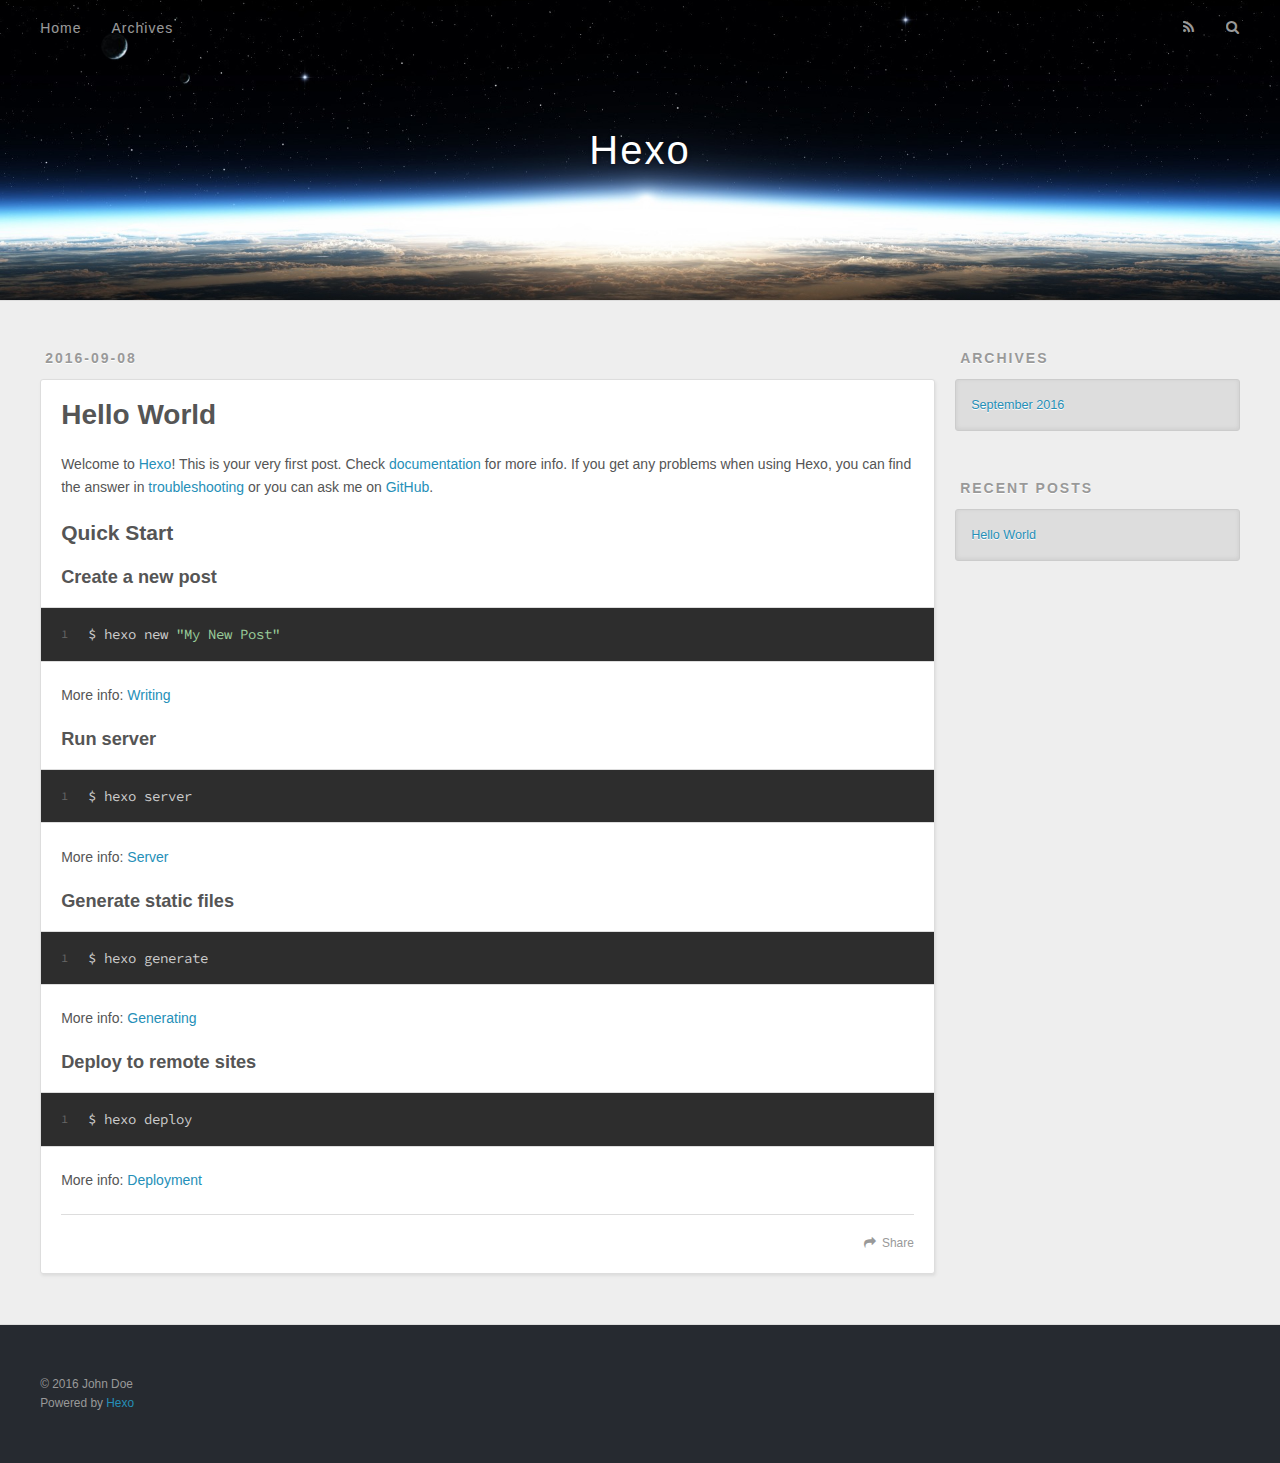
==== index.html @ 1c7118e4 "Site updated: 2016-09-08 16:36:52" ====
<!DOCTYPE html>
<html>
<head>
  <meta charset="utf-8">
  
  <title>Hexo</title>
  <meta name="viewport" content="width=device-width, initial-scale=1, maximum-scale=1">
  <meta property="og:type" content="website">
<meta property="og:title" content="Hexo">
<meta property="og:url" content="http://yoursite.com/index.html">
<meta property="og:site_name" content="Hexo">
<meta name="twitter:card" content="summary">
<meta name="twitter:title" content="Hexo">
  
    <link rel="alternate" href="/atom.xml" title="Hexo" type="application/atom+xml">
  
  
    <link rel="icon" href="/favicon.png">
  
  
    <link href="//fonts.googleapis.com/css?family=Source+Code+Pro" rel="stylesheet" type="text/css">
  
  <link rel="stylesheet" href="/css/style.css">
  

</head>

<body>
  <div id="container">
    <div id="wrap">
      <header id="header">
  <div id="banner"></div>
  <div id="header-outer" class="outer">
    <div id="header-title" class="inner">
      <h1 id="logo-wrap">
        <a href="/" id="logo">Hexo</a>
      </h1>
      
    </div>
    <div id="header-inner" class="inner">
      <nav id="main-nav">
        <a id="main-nav-toggle" class="nav-icon"></a>
        
          <a class="main-nav-link" href="/">Home</a>
        
          <a class="main-nav-link" href="/archives">Archives</a>
        
      </nav>
      <nav id="sub-nav">
        
          <a id="nav-rss-link" class="nav-icon" href="/atom.xml" title="RSS Feed"></a>
        
        <a id="nav-search-btn" class="nav-icon" title="Search"></a>
      </nav>
      <div id="search-form-wrap">
        <form action="//google.com/search" method="get" accept-charset="UTF-8" class="search-form"><input type="search" name="q" results="0" class="search-form-input" placeholder="Search"><button type="submit" class="search-form-submit">&#xF002;</button><input type="hidden" name="sitesearch" value="http://yoursite.com"></form>
      </div>
    </div>
  </div>
</header>
      <div class="outer">
        <section id="main">
  
    <article id="post-hello-world" class="article article-type-post" itemscope itemprop="blogPost">
  <div class="article-meta">
    <a href="/2016/09/08/hello-world/" class="article-date">
  <time datetime="2016-09-08T06:19:41.000Z" itemprop="datePublished">2016-09-08</time>
</a>
    
  </div>
  <div class="article-inner">
    
    
      <header class="article-header">
        
  
    <h1 itemprop="name">
      <a class="article-title" href="/2016/09/08/hello-world/">Hello World</a>
    </h1>
  

      </header>
    
    <div class="article-entry" itemprop="articleBody">
      
        <p>Welcome to <a href="https://hexo.io/" target="_blank" rel="external">Hexo</a>! This is your very first post. Check <a href="https://hexo.io/docs/" target="_blank" rel="external">documentation</a> for more info. If you get any problems when using Hexo, you can find the answer in <a href="https://hexo.io/docs/troubleshooting.html" target="_blank" rel="external">troubleshooting</a> or you can ask me on <a href="https://github.com/hexojs/hexo/issues" target="_blank" rel="external">GitHub</a>.</p>
<h2 id="Quick-Start"><a href="#Quick-Start" class="headerlink" title="Quick Start"></a>Quick Start</h2><h3 id="Create-a-new-post"><a href="#Create-a-new-post" class="headerlink" title="Create a new post"></a>Create a new post</h3><figure class="highlight bash"><table><tr><td class="gutter"><pre><div class="line">1</div></pre></td><td class="code"><pre><div class="line">$ hexo new <span class="string">"My New Post"</span></div></pre></td></tr></table></figure>
<p>More info: <a href="https://hexo.io/docs/writing.html" target="_blank" rel="external">Writing</a></p>
<h3 id="Run-server"><a href="#Run-server" class="headerlink" title="Run server"></a>Run server</h3><figure class="highlight bash"><table><tr><td class="gutter"><pre><div class="line">1</div></pre></td><td class="code"><pre><div class="line">$ hexo server</div></pre></td></tr></table></figure>
<p>More info: <a href="https://hexo.io/docs/server.html" target="_blank" rel="external">Server</a></p>
<h3 id="Generate-static-files"><a href="#Generate-static-files" class="headerlink" title="Generate static files"></a>Generate static files</h3><figure class="highlight bash"><table><tr><td class="gutter"><pre><div class="line">1</div></pre></td><td class="code"><pre><div class="line">$ hexo generate</div></pre></td></tr></table></figure>
<p>More info: <a href="https://hexo.io/docs/generating.html" target="_blank" rel="external">Generating</a></p>
<h3 id="Deploy-to-remote-sites"><a href="#Deploy-to-remote-sites" class="headerlink" title="Deploy to remote sites"></a>Deploy to remote sites</h3><figure class="highlight bash"><table><tr><td class="gutter"><pre><div class="line">1</div></pre></td><td class="code"><pre><div class="line">$ hexo deploy</div></pre></td></tr></table></figure>
<p>More info: <a href="https://hexo.io/docs/deployment.html" target="_blank" rel="external">Deployment</a></p>

      
    </div>
    <footer class="article-footer">
      <a data-url="http://yoursite.com/2016/09/08/hello-world/" data-id="cisty4jyw0000ccn5zzx8r0gk" class="article-share-link">Share</a>
      
      
    </footer>
  </div>
  
</article>


  

</section>
        
          <aside id="sidebar">
  
    

  
    

  
    
  
    
  <div class="widget-wrap">
    <h3 class="widget-title">Archives</h3>
    <div class="widget">
      <ul class="archive-list"><li class="archive-list-item"><a class="archive-list-link" href="/archives/2016/09/">September 2016</a></li></ul>
    </div>
  </div>


  
    
  <div class="widget-wrap">
    <h3 class="widget-title">Recent Posts</h3>
    <div class="widget">
      <ul>
        
          <li>
            <a href="/2016/09/08/hello-world/">Hello World</a>
          </li>
        
      </ul>
    </div>
  </div>

  
</aside>
        
      </div>
      <footer id="footer">
  
  <div class="outer">
    <div id="footer-info" class="inner">
      &copy; 2016 John Doe<br>
      Powered by <a href="http://hexo.io/" target="_blank">Hexo</a>
    </div>
  </div>
</footer>
    </div>
    <nav id="mobile-nav">
  
    <a href="/" class="mobile-nav-link">Home</a>
  
    <a href="/archives" class="mobile-nav-link">Archives</a>
  
</nav>
    

<script src="//ajax.googleapis.com/ajax/libs/jquery/2.0.3/jquery.min.js"></script>


  <link rel="stylesheet" href="/fancybox/jquery.fancybox.css">
  <script src="/fancybox/jquery.fancybox.pack.js"></script>


<script src="/js/script.js"></script>

  </div>
</body>
</html>
---- css/style.css ----
body {
  width: 100%;
}
body:before,
body:after {
  content: "";
  display: table;
}
body:after {
  clear: both;
}
html,
body,
div,
span,
applet,
object,
iframe,
h1,
h2,
h3,
h4,
h5,
h6,
p,
blockquote,
pre,
a,
abbr,
acronym,
address,
big,
cite,
code,
del,
dfn,
em,
img,
ins,
kbd,
q,
s,
samp,
small,
strike,
strong,
sub,
sup,
tt,
var,
dl,
dt,
dd,
ol,
ul,
li,
fieldset,
form,
label,
legend,
table,
caption,
tbody,
tfoot,
thead,
tr,
th,
td {
  margin: 0;
  padding: 0;
  border: 0;
  outline: 0;
  font-weight: inherit;
  font-style: inherit;
  font-family: inherit;
  font-size: 100%;
  vertical-align: baseline;
}
body {
  line-height: 1;
  color: #000;
  background: #fff;
}
ol,
ul {
  list-style: none;
}
table {
  border-collapse: separate;
  border-spacing: 0;
  vertical-align: middle;
}
caption,
th,
td {
  text-align: left;
  font-weight: normal;
  vertical-align: middle;
}
a img {
  border: none;
}
input,
button {
  margin: 0;
  padding: 0;
}
input::-moz-focus-inner,
button::-moz-focus-inner {
  border: 0;
  padding: 0;
}
@font-face {
  font-family: FontAwesome;
  font-style: normal;
  font-weight: normal;
  src: url("fonts/fontawesome-webfont.eot?v=#4.0.3");
  src: url("fonts/fontawesome-webfont.eot?#iefix&v=#4.0.3") format("embedded-opentype"), url("fonts/fontawesome-webfont.woff?v=#4.0.3") format("woff"), url("fonts/fontawesome-webfont.ttf?v=#4.0.3") format("truetype"), url("fonts/fontawesome-webfont.svg#fontawesomeregular?v=#4.0.3") format("svg");
}
html,
body,
#container {
  height: 100%;
}
body {
  background: #eee;
  font: 14px "Helvetica Neue", Helvetica, Arial, sans-serif;
  -webkit-text-size-adjust: 100%;
}
.outer {
  max-width: 1220px;
  margin: 0 auto;
  padding: 0 20px;
}
.outer:before,
.outer:after {
  content: "";
  display: table;
}
.outer:after {
  clear: both;
}
.inner {
  display: inline;
  float: left;
  width: 98.33333333333333%;
  margin: 0 0.833333333333333%;
}
.left,
.alignleft {
  float: left;
}
.right,
.alignright {
  float: right;
}
.clear {
  clear: both;
}
#container {
  position: relative;
}
.mobile-nav-on {
  overflow: hidden;
}
#wrap {
  height: 100%;
  width: 100%;
  position: absolute;
  top: 0;
  left: 0;
  -webkit-transition: 0.2s ease-out;
  -moz-transition: 0.2s ease-out;
  -ms-transition: 0.2s ease-out;
  transition: 0.2s ease-out;
  z-index: 1;
  background: #eee;
}
.mobile-nav-on #wrap {
  left: 280px;
}
@media screen and (min-width: 768px) {
  #main {
    display: inline;
    float: left;
    width: 73.33333333333333%;
    margin: 0 0.833333333333333%;
  }
}
.article-date,
.article-category-link,
.archive-year,
.widget-title {
  text-decoration: none;
  text-transform: uppercase;
  letter-spacing: 2px;
  color: #999;
  margin-bottom: 1em;
  margin-left: 5px;
  line-height: 1em;
  text-shadow: 0 1px #fff;
  font-weight: bold;
}
.article-inner,
.archive-article-inner {
  background: #fff;
  -webkit-box-shadow: 1px 2px 3px #ddd;
  box-shadow: 1px 2px 3px #ddd;
  border: 1px solid #ddd;
  border-radius: 3px;
}
.article-entry h1,
.widget h1 {
  font-size: 2em;
}
.article-entry h2,
.widget h2 {
  font-size: 1.5em;
}
.article-entry h3,
.widget h3 {
  font-size: 1.3em;
}
.article-entry h4,
.widget h4 {
  font-size: 1.2em;
}
.article-entry h5,
.widget h5 {
  font-size: 1em;
}
.article-entry h6,
.widget h6 {
  font-size: 1em;
  color: #999;
}
.article-entry hr,
.widget hr {
  border: 1px dashed #ddd;
}
.article-entry strong,
.widget strong {
  font-weight: bold;
}
.article-entry em,
.widget em,
.article-entry cite,
.widget cite {
  font-style: italic;
}
.article-entry sup,
.widget sup,
.article-entry sub,
.widget sub {
  font-size: 0.75em;
  line-height: 0;
  position: relative;
  vertical-align: baseline;
}
.article-entry sup,
.widget sup {
  top: -0.5em;
}
.article-entry sub,
.widget sub {
  bottom: -0.2em;
}
.article-entry small,
.widget small {
  font-size: 0.85em;
}
.article-entry acronym,
.widget acronym,
.article-entry abbr,
.widget abbr {
  border-bottom: 1px dotted;
}
.article-entry ul,
.widget ul,
.article-entry ol,
.widget ol,
.article-entry dl,
.widget dl {
  margin: 0 20px;
  line-height: 1.6em;
}
.article-entry ul ul,
.widget ul ul,
.article-entry ol ul,
.widget ol ul,
.article-entry ul ol,
.widget ul ol,
.article-entry ol ol,
.widget ol ol {
  margin-top: 0;
  margin-bottom: 0;
}
.article-entry ul,
.widget ul {
  list-style: disc;
}
.article-entry ol,
.widget ol {
  list-style: decimal;
}
.article-entry dt,
.widget dt {
  font-weight: bold;
}
#header {
  height: 300px;
  position: relative;
  border-bottom: 1px solid #ddd;
}
#header:before,
#header:after {
  content: "";
  position: absolute;
  left: 0;
  right: 0;
  height: 40px;
}
#header:before {
  top: 0;
  background: -webkit-linear-gradient(rgba(0,0,0,0.2), transparent);
  background: -moz-linear-gradient(rgba(0,0,0,0.2), transparent);
  background: -ms-linear-gradient(rgba(0,0,0,0.2), transparent);
  background: linear-gradient(rgba(0,0,0,0.2), transparent);
}
#header:after {
  bottom: 0;
  background: -webkit-linear-gradient(transparent, rgba(0,0,0,0.2));
  background: -moz-linear-gradient(transparent, rgba(0,0,0,0.2));
  background: -ms-linear-gradient(transparent, rgba(0,0,0,0.2));
  background: linear-gradient(transparent, rgba(0,0,0,0.2));
}
#header-outer {
  height: 100%;
  position: relative;
}
#header-inner {
  position: relative;
  overflow: hidden;
}
#banner {
  position: absolute;
  top: 0;
  left: 0;
  width: 100%;
  height: 100%;
  background: url("images/banner.jpg") center #000;
  -webkit-background-size: cover;
  -moz-background-size: cover;
  background-size: cover;
  z-index: -1;
}
#header-title {
  text-align: center;
  height: 40px;
  position: absolute;
  top: 50%;
  left: 0;
  margin-top: -20px;
}
#logo,
#subtitle {
  text-decoration: none;
  color: #fff;
  font-weight: 300;
  text-shadow: 0 1px 4px rgba(0,0,0,0.3);
}
#logo {
  font-size: 40px;
  line-height: 40px;
  letter-spacing: 2px;
}
#subtitle {
  font-size: 16px;
  line-height: 16px;
  letter-spacing: 1px;
}
#subtitle-wrap {
  margin-top: 16px;
}
#main-nav {
  float: left;
  margin-left: -15px;
}
.nav-icon,
.main-nav-link {
  float: left;
  color: #fff;
  opacity: 0.6;
  text-decoration: none;
  text-shadow: 0 1px rgba(0,0,0,0.2);
  -webkit-transition: opacity 0.2s;
  -moz-transition: opacity 0.2s;
  -ms-transition: opacity 0.2s;
  transition: opacity 0.2s;
  display: block;
  padding: 20px 15px;
}
.nav-icon:hover,
.main-nav-link:hover {
  opacity: 1;
}
.nav-icon {
  font-family: FontAwesome;
  text-align: center;
  font-size: 14px;
  width: 14px;
  height: 14px;
  padding: 20px 15px;
  position: relative;
  cursor: pointer;
}
.main-nav-link {
  font-weight: 300;
  letter-spacing: 1px;
}
@media screen and (max-width: 479px) {
  .main-nav-link {
    display: none;
  }
}
#main-nav-toggle {
  display: none;
}
#main-nav-toggle:before {
  content: "\f0c9";
}
@media screen and (max-width: 479px) {
  #main-nav-toggle {
    display: block;
  }
}
#sub-nav {
  float: right;
  margin-right: -15px;
}
#nav-rss-link:before {
  content: "\f09e";
}
#nav-search-btn:before {
  content: "\f002";
}
#search-form-wrap {
  position: absolute;
  top: 15px;
  width: 150px;
  height: 30px;
  right: -150px;
  opacity: 0;
  -webkit-transition: 0.2s ease-out;
  -moz-transition: 0.2s ease-out;
  -ms-transition: 0.2s ease-out;
  transition: 0.2s ease-out;
}
#search-form-wrap.on {
  opacity: 1;
  right: 0;
}
@media screen and (max-width: 479px) {
  #search-form-wrap {
    width: 100%;
    right: -100%;
  }
}
.search-form {
  position: absolute;
  top: 0;
  left: 0;
  right: 0;
  background: #fff;
  padding: 5px 15px;
  border-radius: 15px;
  -webkit-box-shadow: 0 0 10px rgba(0,0,0,0.3);
  box-shadow: 0 0 10px rgba(0,0,0,0.3);
}
.search-form-input {
  border: none;
  background: none;
  color: #555;
  width: 100%;
  font: 13px "Helvetica Neue", Helvetica, Arial, sans-serif;
  outline: none;
}
.search-form-input::-webkit-search-results-decoration,
.search-form-input::-webkit-search-cancel-button {
  -webkit-appearance: none;
}
.search-form-submit {
  position: absolute;
  top: 50%;
  right: 10px;
  margin-top: -7px;
  font: 13px FontAwesome;
  border: none;
  background: none;
  color: #bbb;
  cursor: pointer;
}
.search-form-submit:hover,
.search-form-submit:focus {
  color: #777;
}
.article {
  margin: 50px 0;
}
.article-inner {
  overflow: hidden;
}
.article-meta:before,
.article-meta:after {
  content: "";
  display: table;
}
.article-meta:after {
  clear: both;
}
.article-date {
  float: left;
}
.article-category {
  float: left;
  line-height: 1em;
  color: #ccc;
  text-shadow: 0 1px #fff;
  margin-left: 8px;
}
.article-category:before {
  content: "\2022";
}
.article-category-link {
  margin: 0 12px 1em;
}
.article-header {
  padding: 20px 20px 0;
}
.article-title {
  text-decoration: none;
  font-size: 2em;
  font-weight: bold;
  color: #555;
  line-height: 1.1em;
  -webkit-transition: color 0.2s;
  -moz-transition: color 0.2s;
  -ms-transition: color 0.2s;
  transition: color 0.2s;
}
a.article-title:hover {
  color: #258fb8;
}
.article-entry {
  color: #555;
  padding: 0 20px;
}
.article-entry:before,
.article-entry:after {
  content: "";
  display: table;
}
.article-entry:after {
  clear: both;
}
.article-entry p,
.article-entry table {
  line-height: 1.6em;
  margin: 1.6em 0;
}
.article-entry h1,
.article-entry h2,
.article-entry h3,
.article-entry h4,
.article-entry h5,
.article-entry h6 {
  font-weight: bold;
}
.article-entry h1,
.article-entry h2,
.article-entry h3,
.article-entry h4,
.article-entry h5,
.article-entry h6 {
  line-height: 1.1em;
  margin: 1.1em 0;
}
.article-entry a {
  color: #258fb8;
  text-decoration: none;
}
.article-entry a:hover {
  text-decoration: underline;
}
.article-entry ul,
.article-entry ol,
.article-entry dl {
  margin-top: 1.6em;
  margin-bottom: 1.6em;
}
.article-entry img,
.article-entry video {
  max-width: 100%;
  height: auto;
  display: block;
  margin: auto;
}
.article-entry iframe {
  border: none;
}
.article-entry table {
  width: 100%;
  border-collapse: collapse;
  border-spacing: 0;
}
.article-entry th {
  font-weight: bold;
  border-bottom: 3px solid #ddd;
  padding-bottom: 0.5em;
}
.article-entry td {
  border-bottom: 1px solid #ddd;
  padding: 10px 0;
}
.article-entry blockquote {
  font-family: Georgia, "Times New Roman", serif;
  font-size: 1.4em;
  margin: 1.6em 20px;
  text-align: center;
}
.article-entry blockquote footer {
  font-size: 14px;
  margin: 1.6em 0;
  font-family: "Helvetica Neue", Helvetica, Arial, sans-serif;
}
.article-entry blockquote footer cite:before {
  content: "—";
  padding: 0 0.5em;
}
.article-entry .pullquote {
  text-align: left;
  width: 45%;
  margin: 0;
}
.article-entry .pullquote.left {
  margin-left: 0.5em;
  margin-right: 1em;
}
.article-entry .pullquote.right {
  margin-right: 0.5em;
  margin-left: 1em;
}
.article-entry .caption {
  color: #999;
  display: block;
  font-size: 0.9em;
  margin-top: 0.5em;
  position: relative;
  text-align: center;
}
.article-entry .video-container {
  position: relative;
  padding-top: 56.25%;
  height: 0;
  overflow: hidden;
}
.article-entry .video-container iframe,
.article-entry .video-container object,
.article-entry .video-container embed {
  position: absolute;
  top: 0;
  left: 0;
  width: 100%;
  height: 100%;
  margin-top: 0;
}
.article-more-link a {
  display: inline-block;
  line-height: 1em;
  padding: 6px 15px;
  border-radius: 15px;
  background: #eee;
  color: #999;
  text-shadow: 0 1px #fff;
  text-decoration: none;
}
.article-more-link a:hover {
  background: #258fb8;
  color: #fff;
  text-decoration: none;
  text-shadow: 0 1px #1e7293;
}
.article-footer {
  font-size: 0.85em;
  line-height: 1.6em;
  border-top: 1px solid #ddd;
  padding-top: 1.6em;
  margin: 0 20px 20px;
}
.article-footer:before,
.article-footer:after {
  content: "";
  display: table;
}
.article-footer:after {
  clear: both;
}
.article-footer a {
  color: #999;
  text-decoration: none;
}
.article-footer a:hover {
  color: #555;
}
.article-tag-list-item {
  float: left;
  margin-right: 10px;
}
.article-tag-list-link:before {
  content: "#";
}
.article-comment-link {
  float: right;
}
.article-comment-link:before {
  content: "\f075";
  font-family: FontAwesome;
  padding-right: 8px;
}
.article-share-link {
  cursor: pointer;
  float: right;
  margin-left: 20px;
}
.article-share-link:before {
  content: "\f064";
  font-family: FontAwesome;
  padding-right: 6px;
}
#article-nav {
  position: relative;
}
#article-nav:before,
#article-nav:after {
  content: "";
  display: table;
}
#article-nav:after {
  clear: both;
}
@media screen and (min-width: 768px) {
  #article-nav {
    margin: 50px 0;
  }
  #article-nav:before {
    width: 8px;
    height: 8px;
    position: absolute;
    top: 50%;
    left: 50%;
    margin-top: -4px;
    margin-left: -4px;
    content: "";
    border-radius: 50%;
    background: #ddd;
    -webkit-box-shadow: 0 1px 2px #fff;
    box-shadow: 0 1px 2px #fff;
  }
}
.article-nav-link-wrap {
  text-decoration: none;
  text-shadow: 0 1px #fff;
  color: #999;
  -webkit-box-sizing: border-box;
  -moz-box-sizing: border-box;
  box-sizing: border-box;
  margin-top: 50px;
  text-align: center;
  display: block;
}
.article-nav-link-wrap:hover {
  color: #555;
}
@media screen and (min-width: 768px) {
  .article-nav-link-wrap {
    width: 50%;
    margin-top: 0;
  }
}
@media screen and (min-width: 768px) {
  #article-nav-newer {
    float: left;
    text-align: right;
    padding-right: 20px;
  }
}
@media screen and (min-width: 768px) {
  #article-nav-older {
    float: right;
    text-align: left;
    padding-left: 20px;
  }
}
.article-nav-caption {
  text-transform: uppercase;
  letter-spacing: 2px;
  color: #ddd;
  line-height: 1em;
  font-weight: bold;
}
#article-nav-newer .article-nav-caption {
  margin-right: -2px;
}
.article-nav-title {
  font-size: 0.85em;
  line-height: 1.6em;
  margin-top: 0.5em;
}
.article-share-box {
  position: absolute;
  display: none;
  background: #fff;
  -webkit-box-shadow: 1px 2px 10px rgba(0,0,0,0.2);
  box-shadow: 1px 2px 10px rgba(0,0,0,0.2);
  border-radius: 3px;
  margin-left: -145px;
  overflow: hidden;
  z-index: 1;
}
.article-share-box.on {
  display: block;
}
.article-share-input {
  width: 100%;
  background: none;
  -webkit-box-sizing: border-box;
  -moz-box-sizing: border-box;
  box-sizing: border-box;
  font: 14px "Helvetica Neue", Helvetica, Arial, sans-serif;
  padding: 0 15px;
  color: #555;
  outline: none;
  border: 1px solid #ddd;
  border-radius: 3px 3px 0 0;
  height: 36px;
  line-height: 36px;
}
.article-share-links {
  background: #eee;
}
.article-share-links:before,
.article-share-links:after {
  content: "";
  display: table;
}
.article-share-links:after {
  clear: both;
}
.article-share-twitter,
.article-share-facebook,
.article-share-pinterest,
.article-share-google {
  width: 50px;
  height: 36px;
  display: block;
  float: left;
  position: relative;
  color: #999;
  text-shadow: 0 1px #fff;
}
.article-share-twitter:before,
.article-share-facebook:before,
.article-share-pinterest:before,
.article-share-google:before {
  font-size: 20px;
  font-family: FontAwesome;
  width: 20px;
  height: 20px;
  position: absolute;
  top: 50%;
  left: 50%;
  margin-top: -10px;
  margin-left: -10px;
  text-align: center;
}
.article-share-twitter:hover,
.article-share-facebook:hover,
.article-share-pinterest:hover,
.article-share-google:hover {
  color: #fff;
}
.article-share-twitter:before {
  content: "\f099";
}
.article-share-twitter:hover {
  background: #00aced;
  text-shadow: 0 1px #008abe;
}
.article-share-facebook:before {
  content: "\f09a";
}
.article-share-facebook:hover {
  background: #3b5998;
  text-shadow: 0 1px #2f477a;
}
.article-share-pinterest:before {
  content: "\f0d2";
}
.article-share-pinterest:hover {
  background: #cb2027;
  text-shadow: 0 1px #a21a1f;
}
.article-share-google:before {
  content: "\f0d5";
}
.article-share-google:hover {
  background: #dd4b39;
  text-shadow: 0 1px #be3221;
}
.article-gallery {
  background: #000;
  position: relative;
}
.article-gallery-photos {
  position: relative;
  overflow: hidden;
}
.article-gallery-img {
  display: none;
  max-width: 100%;
}
.article-gallery-img:first-child {
  display: block;
}
.article-gallery-img.loaded {
  position: absolute;
  display: block;
}
.article-gallery-img img {
  display: block;
  max-width: 100%;
  margin: 0 auto;
}
#comments {
  background: #fff;
  -webkit-box-shadow: 1px 2px 3px #ddd;
  box-shadow: 1px 2px 3px #ddd;
  padding: 20px;
  border: 1px solid #ddd;
  border-radius: 3px;
  margin: 50px 0;
}
#comments a {
  color: #258fb8;
}
.archives-wrap {
  margin: 50px 0;
}
.archives:before,
.archives:after {
  content: "";
  display: table;
}
.archives:after {
  clear: both;
}
.archive-year-wrap {
  margin-bottom: 1em;
}
.archives {
  -webkit-column-gap: 10px;
  -moz-column-gap: 10px;
  column-gap: 10px;
}
@media screen and (min-width: 480px) and (max-width: 767px) {
  .archives {
    -webkit-column-count: 2;
    -moz-column-count: 2;
    column-count: 2;
  }
}
@media screen and (min-width: 768px) {
  .archives {
    -webkit-column-count: 3;
    -moz-column-count: 3;
    column-count: 3;
  }
}
.archive-article {
  -webkit-column-break-inside: avoid;
  page-break-inside: avoid;
  overflow: hidden;
  break-inside: avoid-column;
}
.archive-article-inner {
  padding: 10px;
  margin-bottom: 15px;
}
.archive-article-title {
  text-decoration: none;
  font-weight: bold;
  color: #555;
  -webkit-transition: color 0.2s;
  -moz-transition: color 0.2s;
  -ms-transition: color 0.2s;
  transition: color 0.2s;
  line-height: 1.6em;
}
.archive-article-title:hover {
  color: #258fb8;
}
.archive-article-footer {
  margin-top: 1em;
}
.archive-article-date {
  color: #999;
  text-decoration: none;
  font-size: 0.85em;
  line-height: 1em;
  margin-bottom: 0.5em;
  display: block;
}
#page-nav {
  margin: 50px auto;
  background: #fff;
  -webkit-box-shadow: 1px 2px 3px #ddd;
  box-shadow: 1px 2px 3px #ddd;
  border: 1px solid #ddd;
  border-radius: 3px;
  text-align: center;
  color: #999;
  overflow: hidden;
}
#page-nav:before,
#page-nav:after {
  content: "";
  display: table;
}
#page-nav:after {
  clear: both;
}
#page-nav a,
#page-nav span {
  padding: 10px 20px;
  line-height: 1;
  height: 2ex;
}
#page-nav a {
  color: #999;
  text-decoration: none;
}
#page-nav a:hover {
  background: #999;
  color: #fff;
}
#page-nav .prev {
  float: left;
}
#page-nav .next {
  float: right;
}
#page-nav .page-number {
  display: inline-block;
}
@media screen and (max-width: 479px) {
  #page-nav .page-number {
    display: none;
  }
}
#page-nav .current {
  color: #555;
  font-weight: bold;
}
#page-nav .space {
  color: #ddd;
}
#footer {
  background: #262a30;
  padding: 50px 0;
  border-top: 1px solid #ddd;
  color: #999;
}
#footer a {
  color: #258fb8;
  text-decoration: none;
}
#footer a:hover {
  text-decoration: underline;
}
#footer-info {
  line-height: 1.6em;
  font-size: 0.85em;
}
.article-entry pre,
.article-entry .highlight {
  background: #2d2d2d;
  margin: 0 -20px;
  padding: 15px 20px;
  border-style: solid;
  border-color: #ddd;
  border-width: 1px 0;
  overflow: auto;
  color: #ccc;
  line-height: 22.400000000000002px;
}
.article-entry .highlight .gutter pre,
.article-entry .gist .gist-file .gist-data .line-numbers {
  color: #666;
  font-size: 0.85em;
}
.article-entry pre,
.article-entry code {
  font-family: "Source Code Pro", Consolas, Monaco, Menlo, Consolas, monospace;
}
.article-entry code {
  background: #eee;
  text-shadow: 0 1px #fff;
  padding: 0 0.3em;
}
.article-entry pre code {
  background: none;
  text-shadow: none;
  padding: 0;
}
.article-entry .highlight pre {
  border: none;
  margin: 0;
  padding: 0;
}
.article-entry .highlight table {
  margin: 0;
  width: auto;
}
.article-entry .highlight td {
  border: none;
  padding: 0;
}
.article-entry .highlight figcaption {
  font-size: 0.85em;
  color: #999;
  line-height: 1em;
  margin-bottom: 1em;
}
.article-entry .highlight figcaption:before,
.article-entry .highlight figcaption:after {
  content: "";
  display: table;
}
.article-entry .highlight figcaption:after {
  clear: both;
}
.article-entry .highlight figcaption a {
  float: right;
}
.article-entry .highlight .gutter pre {
  text-align: right;
  padding-right: 20px;
}
.article-entry .highlight .line {
  height: 22.400000000000002px;
}
.article-entry .highlight .line.marked {
  background: #515151;
}
.article-entry .gist {
  margin: 0 -20px;
  border-style: solid;
  border-color: #ddd;
  border-width: 1px 0;
  background: #2d2d2d;
  padding: 15px 20px 15px 0;
}
.article-entry .gist .gist-file {
  border: none;
  font-family: "Source Code Pro", Consolas, Monaco, Menlo, Consolas, monospace;
  margin: 0;
}
.article-entry .gist .gist-file .gist-data {
  background: none;
  border: none;
}
.article-entry .gist .gist-file .gist-data .line-numbers {
  background: none;
  border: none;
  padding: 0 20px 0 0;
}
.article-entry .gist .gist-file .gist-data .line-data {
  padding: 0 !important;
}
.article-entry .gist .gist-file .highlight {
  margin: 0;
  padding: 0;
  border: none;
}
.article-entry .gist .gist-file .gist-meta {
  background: #2d2d2d;
  color: #999;
  font: 0.85em "Helvetica Neue", Helvetica, Arial, sans-serif;
  text-shadow: 0 0;
  padding: 0;
  margin-top: 1em;
  margin-left: 20px;
}
.article-entry .gist .gist-file .gist-meta a {
  color: #258fb8;
  font-weight: normal;
}
.article-entry .gist .gist-file .gist-meta a:hover {
  text-decoration: underline;
}
pre .comment,
pre .title {
  color: #999;
}
pre .variable,
pre .attribute,
pre .tag,
pre .regexp,
pre .ruby .constant,
pre .xml .tag .title,
pre .xml .pi,
pre .xml .doctype,
pre .html .doctype,
pre .css .id,
pre .css .class,
pre .css .pseudo {
  color: #f2777a;
}
pre .number,
pre .preprocessor,
pre .built_in,
pre .literal,
pre .params,
pre .constant {
  color: #f99157;
}
pre .class,
pre .ruby .class .title,
pre .css .rules .attribute {
  color: #9c9;
}
pre .string,
pre .value,
pre .inheritance,
pre .header,
pre .ruby .symbol,
pre .xml .cdata {
  color: #9c9;
}
pre .css .hexcolor {
  color: #6cc;
}
pre .function,
pre .python .decorator,
pre .python .title,
pre .ruby .function .title,
pre .ruby .title .keyword,
pre .perl .sub,
pre .javascript .title,
pre .coffeescript .title {
  color: #69c;
}
pre .keyword,
pre .javascript .function {
  color: #c9c;
}
@media screen and (max-width: 479px) {
  #mobile-nav {
    position: absolute;
    top: 0;
    left: 0;
    width: 280px;
    height: 100%;
    background: #191919;
    border-right: 1px solid #fff;
  }
}
@media screen and (max-width: 479px) {
  .mobile-nav-link {
    display: block;
    color: #999;
    text-decoration: none;
    padding: 15px 20px;
    font-weight: bold;
  }
  .mobile-nav-link:hover {
    color: #fff;
  }
}
@media screen and (min-width: 768px) {
  #sidebar {
    display: inline;
    float: left;
    width: 23.333333333333332%;
    margin: 0 0.833333333333333%;
  }
}
.widget-wrap {
  margin: 50px 0;
}
.widget {
  color: #777;
  text-shadow: 0 1px #fff;
  background: #ddd;
  -webkit-box-shadow: 0 -1px 4px #ccc inset;
  box-shadow: 0 -1px 4px #ccc inset;
  border: 1px solid #ccc;
  padding: 15px;
  border-radius: 3px;
}
.widget a {
  color: #258fb8;
  text-decoration: none;
}
.widget a:hover {
  text-decoration: underline;
}
.widget ul ul,
.widget ol ul,
.widget dl ul,
.widget ul ol,
.widget ol ol,
.widget dl ol,
.widget ul dl,
.widget ol dl,
.widget dl dl {
  margin-left: 15px;
  list-style: disc;
}
.widget {
  line-height: 1.6em;
  word-wrap: break-word;
  font-size: 0.9em;
}
.widget ul,
.widget ol {
  list-style: none;
  margin: 0;
}
.widget ul ul,
.widget ol ul,
.widget ul ol,
.widget ol ol {
  margin: 0 20px;
}
.widget ul ul,
.widget ol ul {
  list-style: disc;
}
.widget ul ol,
.widget ol ol {
  list-style: decimal;
}
.category-list-count,
.tag-list-count,
.archive-list-count {
  padding-left: 5px;
  color: #999;
  font-size: 0.85em;
}
.category-list-count:before,
.tag-list-count:before,
.archive-list-count:before {
  content: "(";
}
.category-list-count:after,
.tag-list-count:after,
.archive-list-count:after {
  content: ")";
}
.tagcloud a {
  margin-right: 5px;
  display: inline-block;
}
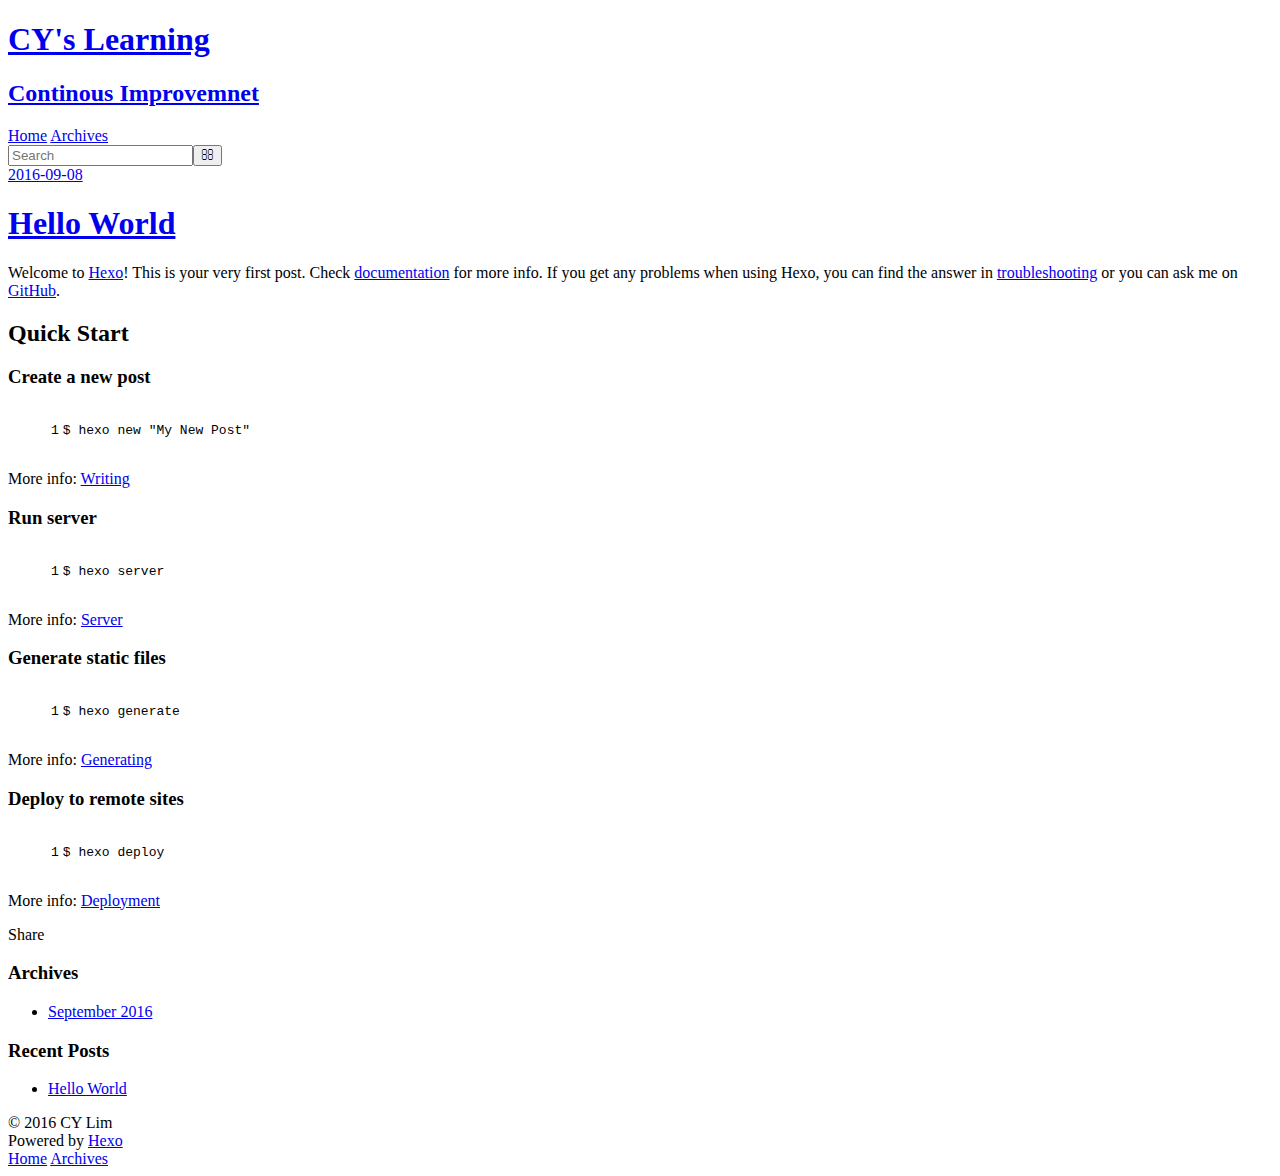
==== commit 90526ff1: "Site updated: 2016-09-08 16:42:18" ====
--- a/index.html
+++ b/index.html
@@ -3,16 +3,19 @@
 <head>
   <meta charset="utf-8">
   
-  <title>Hexo</title>
+  <title>CY&#39;s Learning</title>
   <meta name="viewport" content="width=device-width, initial-scale=1, maximum-scale=1">
-  <meta property="og:type" content="website">
-<meta property="og:title" content="Hexo">
-<meta property="og:url" content="http://yoursite.com/index.html">
-<meta property="og:site_name" content="Hexo">
+  <meta name="description" content="Blog about my personal development.">
+<meta property="og:type" content="website">
+<meta property="og:title" content="CY's Learning">
+<meta property="og:url" content="https://cy.my/blog/index.html">
+<meta property="og:site_name" content="CY's Learning">
+<meta property="og:description" content="Blog about my personal development.">
 <meta name="twitter:card" content="summary">
-<meta name="twitter:title" content="Hexo">
+<meta name="twitter:title" content="CY's Learning">
+<meta name="twitter:description" content="Blog about my personal development.">
   
-    <link rel="alternate" href="/atom.xml" title="Hexo" type="application/atom+xml">
+    <link rel="alternate" href="/atom.xml" title="CY&#39;s Learning" type="application/atom+xml">
   
   
     <link rel="icon" href="/favicon.png">
@@ -20,7 +23,7 @@
   
     <link href="//fonts.googleapis.com/css?family=Source+Code+Pro" rel="stylesheet" type="text/css">
   
-  <link rel="stylesheet" href="/css/style.css">
+  <link rel="stylesheet" href="/blog/css/style.css">
   
 
 </head>
@@ -33,17 +36,21 @@
   <div id="header-outer" class="outer">
     <div id="header-title" class="inner">
       <h1 id="logo-wrap">
-        <a href="/" id="logo">Hexo</a>
+        <a href="/blog/" id="logo">CY&#39;s Learning</a>
       </h1>
+      
+        <h2 id="subtitle-wrap">
+          <a href="/blog/" id="subtitle">Continous Improvemnet</a>
+        </h2>
       
     </div>
     <div id="header-inner" class="inner">
       <nav id="main-nav">
         <a id="main-nav-toggle" class="nav-icon"></a>
         
-          <a class="main-nav-link" href="/">Home</a>
+          <a class="main-nav-link" href="/blog/">Home</a>
         
-          <a class="main-nav-link" href="/archives">Archives</a>
+          <a class="main-nav-link" href="/blog/archives">Archives</a>
         
       </nav>
       <nav id="sub-nav">
@@ -53,7 +60,7 @@
         <a id="nav-search-btn" class="nav-icon" title="Search"></a>
       </nav>
       <div id="search-form-wrap">
-        <form action="//google.com/search" method="get" accept-charset="UTF-8" class="search-form"><input type="search" name="q" results="0" class="search-form-input" placeholder="Search"><button type="submit" class="search-form-submit">&#xF002;</button><input type="hidden" name="sitesearch" value="http://yoursite.com"></form>
+        <form action="//google.com/search" method="get" accept-charset="UTF-8" class="search-form"><input type="search" name="q" results="0" class="search-form-input" placeholder="Search"><button type="submit" class="search-form-submit">&#xF002;</button><input type="hidden" name="sitesearch" value="https://cy.my/blog"></form>
       </div>
     </div>
   </div>
@@ -63,7 +70,7 @@
   
     <article id="post-hello-world" class="article article-type-post" itemscope itemprop="blogPost">
   <div class="article-meta">
-    <a href="/2016/09/08/hello-world/" class="article-date">
+    <a href="/blog/2016/09/08/hello-world/" class="article-date">
   <time datetime="2016-09-08T06:19:41.000Z" itemprop="datePublished">2016-09-08</time>
 </a>
     
@@ -75,7 +82,7 @@
         
   
     <h1 itemprop="name">
-      <a class="article-title" href="/2016/09/08/hello-world/">Hello World</a>
+      <a class="article-title" href="/blog/2016/09/08/hello-world/">Hello World</a>
     </h1>
   
 
@@ -96,7 +103,7 @@
       
     </div>
     <footer class="article-footer">
-      <a data-url="http://yoursite.com/2016/09/08/hello-world/" data-id="cisty4jyw0000ccn5zzx8r0gk" class="article-share-link">Share</a>
+      <a data-url="https://cy.my/blog/blog/2016/09/08/hello-world/" data-id="cistyv4e200000wn5qlsg6qkj" class="article-share-link">Share</a>
       
       
     </footer>
@@ -123,7 +130,7 @@
   <div class="widget-wrap">
     <h3 class="widget-title">Archives</h3>
     <div class="widget">
-      <ul class="archive-list"><li class="archive-list-item"><a class="archive-list-link" href="/archives/2016/09/">September 2016</a></li></ul>
+      <ul class="archive-list"><li class="archive-list-item"><a class="archive-list-link" href="/blog/archives/2016/09/">September 2016</a></li></ul>
     </div>
   </div>
 
@@ -136,7 +143,7 @@
       <ul>
         
           <li>
-            <a href="/2016/09/08/hello-world/">Hello World</a>
+            <a href="/blog/2016/09/08/hello-world/">Hello World</a>
           </li>
         
       </ul>
@@ -151,7 +158,7 @@
   
   <div class="outer">
     <div id="footer-info" class="inner">
-      &copy; 2016 John Doe<br>
+      &copy; 2016 CY Lim<br>
       Powered by <a href="http://hexo.io/" target="_blank">Hexo</a>
     </div>
   </div>
@@ -159,9 +166,9 @@
     </div>
     <nav id="mobile-nav">
   
-    <a href="/" class="mobile-nav-link">Home</a>
+    <a href="/blog/" class="mobile-nav-link">Home</a>
   
-    <a href="/archives" class="mobile-nav-link">Archives</a>
+    <a href="/blog/archives" class="mobile-nav-link">Archives</a>
   
 </nav>
     
@@ -169,11 +176,11 @@
 <script src="//ajax.googleapis.com/ajax/libs/jquery/2.0.3/jquery.min.js"></script>
 
 
-  <link rel="stylesheet" href="/fancybox/jquery.fancybox.css">
-  <script src="/fancybox/jquery.fancybox.pack.js"></script>
+  <link rel="stylesheet" href="/blog/fancybox/jquery.fancybox.css">
+  <script src="/blog/fancybox/jquery.fancybox.pack.js"></script>
 
 
-<script src="/js/script.js"></script>
+<script src="/blog/js/script.js"></script>
 
   </div>
 </body>
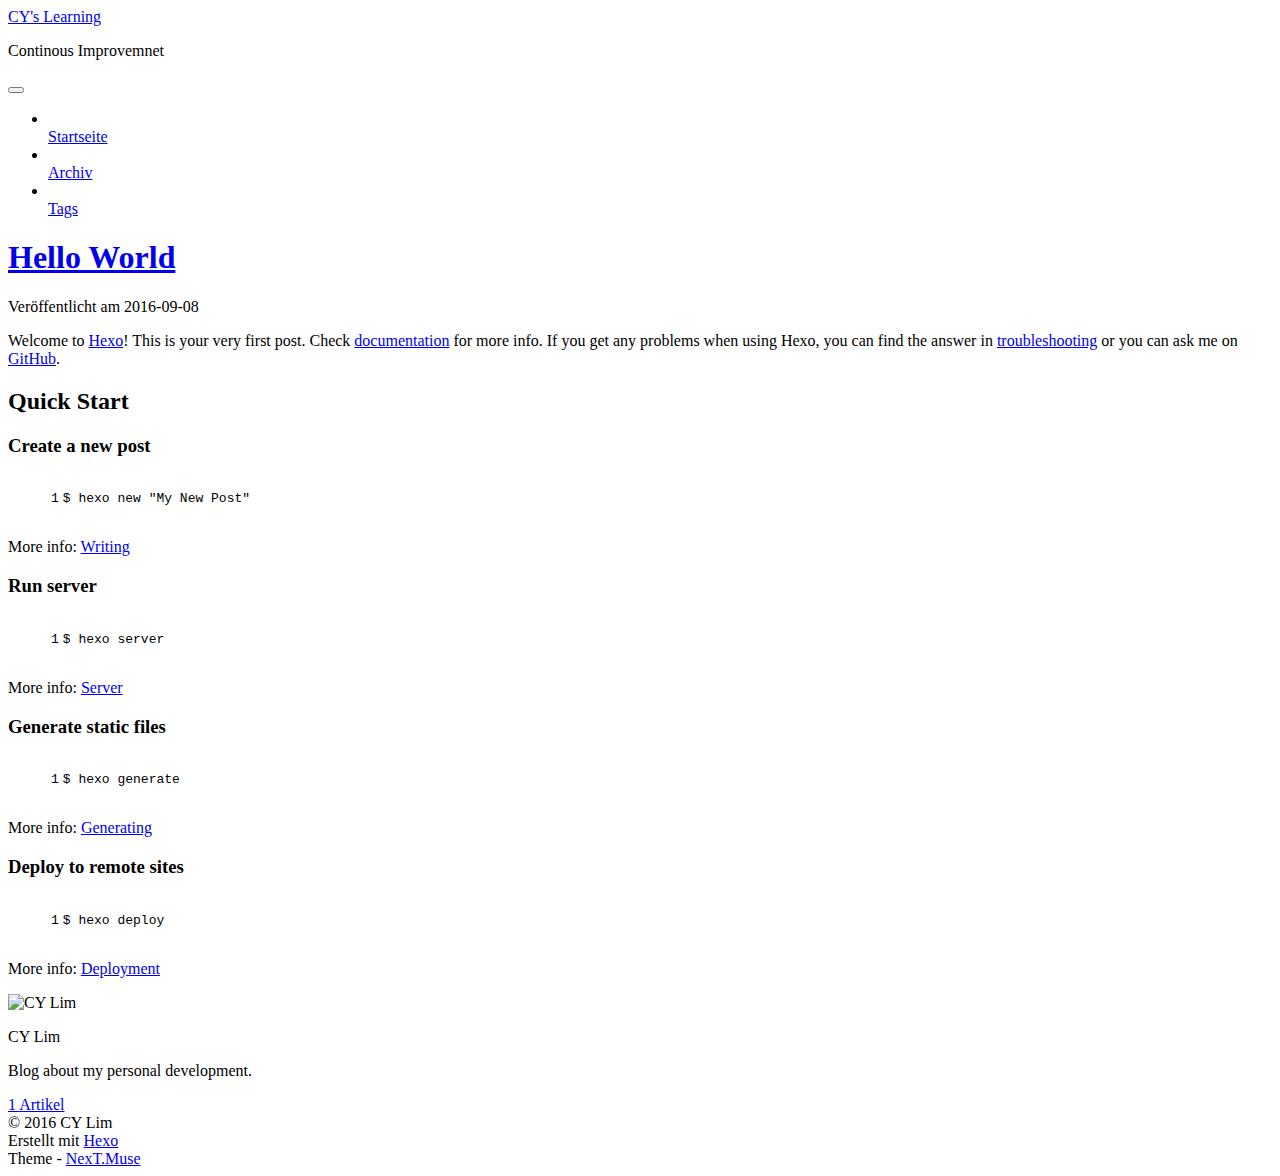
==== commit 6bce109b: "Site updated: 2016-09-16 13:12:32" ====
--- a/index.html
+++ b/index.html
@@ -1,11 +1,90 @@
-<!DOCTYPE html>
-<html>
+<!doctype html>
+
+
+
+  
+
+
+<html class="theme-next muse use-motion">
 <head>
-  <meta charset="utf-8">
-  
-  <title>CY&#39;s Learning</title>
-  <meta name="viewport" content="width=device-width, initial-scale=1, maximum-scale=1">
-  <meta name="description" content="Blog about my personal development.">
+  <meta charset="UTF-8"/>
+<meta http-equiv="X-UA-Compatible" content="IE=edge,chrome=1" />
+<meta name="viewport" content="width=device-width, initial-scale=1, maximum-scale=1"/>
+
+
+
+<meta http-equiv="Cache-Control" content="no-transform" />
+<meta http-equiv="Cache-Control" content="no-siteapp" />
+
+
+
+
+
+
+
+
+
+
+
+
+  
+  
+  <link href="/blog/vendors/fancybox/source/jquery.fancybox.css?v=2.1.5" rel="stylesheet" type="text/css" />
+
+
+
+
+  
+  
+  
+  
+
+  
+    
+    
+  
+
+  
+
+  
+
+  
+
+  
+
+  
+    
+    
+    <link href="//fonts.googleapis.com/css?family=Lato:300,300italic,400,400italic,700,700italic&subset=latin,latin-ext" rel="stylesheet" type="text/css">
+  
+
+
+
+
+
+
+<link href="/blog/vendors/font-awesome/css/font-awesome.min.css?v=4.4.0" rel="stylesheet" type="text/css" />
+
+<link href="/blog/css/main.css?v=5.0.1" rel="stylesheet" type="text/css" />
+
+
+  <meta name="keywords" content="Hexo, NexT" />
+
+
+
+
+
+
+
+
+  <link rel="shortcut icon" type="image/x-icon" href="/blog/favicon.ico?v=5.0.1" />
+
+
+
+
+
+
+<meta name="description" content="Blog about my personal development.">
 <meta property="og:type" content="website">
 <meta property="og:title" content="CY's Learning">
 <meta property="og:url" content="https://cy.my/blog/index.html">
@@ -14,83 +93,196 @@
 <meta name="twitter:card" content="summary">
 <meta name="twitter:title" content="CY's Learning">
 <meta name="twitter:description" content="Blog about my personal development.">
-  
-    <link rel="alternate" href="/atom.xml" title="CY&#39;s Learning" type="application/atom+xml">
-  
-  
-    <link rel="icon" href="/favicon.png">
-  
-  
-    <link href="//fonts.googleapis.com/css?family=Source+Code+Pro" rel="stylesheet" type="text/css">
-  
-  <link rel="stylesheet" href="/blog/css/style.css">
-  
-
+
+
+
+<script type="text/javascript" id="hexo.configuration">
+  var NexT = window.NexT || {};
+  var CONFIG = {
+    scheme: 'Muse',
+    sidebar: {"position":"left","display":"post"},
+    fancybox: true,
+    motion: true,
+    duoshuo: {
+      userId: 0,
+      author: 'Author'
+    }
+  };
+</script>
+
+
+
+
+  <link rel="canonical" href="https://cy.my/blog/"/>
+
+  <title> CY's Learning </title>
 </head>
 
-<body>
-  <div id="container">
-    <div id="wrap">
-      <header id="header">
-  <div id="banner"></div>
-  <div id="header-outer" class="outer">
-    <div id="header-title" class="inner">
-      <h1 id="logo-wrap">
-        <a href="/blog/" id="logo">CY&#39;s Learning</a>
-      </h1>
-      
-        <h2 id="subtitle-wrap">
-          <a href="/blog/" id="subtitle">Continous Improvemnet</a>
-        </h2>
-      
-    </div>
-    <div id="header-inner" class="inner">
-      <nav id="main-nav">
-        <a id="main-nav-toggle" class="nav-icon"></a>
-        
-          <a class="main-nav-link" href="/blog/">Home</a>
-        
-          <a class="main-nav-link" href="/blog/archives">Archives</a>
-        
-      </nav>
-      <nav id="sub-nav">
-        
-          <a id="nav-rss-link" class="nav-icon" href="/atom.xml" title="RSS Feed"></a>
-        
-        <a id="nav-search-btn" class="nav-icon" title="Search"></a>
-      </nav>
-      <div id="search-form-wrap">
-        <form action="//google.com/search" method="get" accept-charset="UTF-8" class="search-form"><input type="search" name="q" results="0" class="search-form-input" placeholder="Search"><button type="submit" class="search-form-submit">&#xF002;</button><input type="hidden" name="sitesearch" value="https://cy.my/blog"></form>
-      </div>
-    </div>
+<body itemscope itemtype="http://schema.org/WebPage" lang="">
+
+  
+
+
+
+
+
+
+
+
+
+
+  
+  
+    
+  
+
+  <div class="container one-collumn sidebar-position-left 
+   page-home 
+ ">
+    <div class="headband"></div>
+
+    <header id="header" class="header" itemscope itemtype="http://schema.org/WPHeader">
+      <div class="header-inner"><div class="site-meta ">
+  
+
+  <div class="custom-logo-site-title">
+    <a href="/blog/"  class="brand" rel="start">
+      <span class="logo-line-before"><i></i></span>
+      <span class="site-title">CY's Learning</span>
+      <span class="logo-line-after"><i></i></span>
+    </a>
   </div>
-</header>
-      <div class="outer">
-        <section id="main">
-  
-    <article id="post-hello-world" class="article article-type-post" itemscope itemprop="blogPost">
-  <div class="article-meta">
-    <a href="/blog/2016/09/08/hello-world/" class="article-date">
-  <time datetime="2016-09-08T06:19:41.000Z" itemprop="datePublished">2016-09-08</time>
-</a>
-    
-  </div>
-  <div class="article-inner">
-    
-    
-      <header class="article-header">
-        
-  
-    <h1 itemprop="name">
-      <a class="article-title" href="/blog/2016/09/08/hello-world/">Hello World</a>
-    </h1>
-  
-
+  <p class="site-subtitle">Continous Improvemnet</p>
+</div>
+
+<div class="site-nav-toggle">
+  <button>
+    <span class="btn-bar"></span>
+    <span class="btn-bar"></span>
+    <span class="btn-bar"></span>
+  </button>
+</div>
+
+<nav class="site-nav">
+  
+
+  
+    <ul id="menu" class="menu">
+      
+        
+        <li class="menu-item menu-item-home">
+          <a href="/blog/" rel="section">
+            
+              <i class="menu-item-icon fa fa-fw fa-home"></i> <br />
+            
+            Startseite
+          </a>
+        </li>
+      
+        
+        <li class="menu-item menu-item-archives">
+          <a href="/blog/archives" rel="section">
+            
+              <i class="menu-item-icon fa fa-fw fa-archive"></i> <br />
+            
+            Archiv
+          </a>
+        </li>
+      
+        
+        <li class="menu-item menu-item-tags">
+          <a href="/blog/tags" rel="section">
+            
+              <i class="menu-item-icon fa fa-fw fa-tags"></i> <br />
+            
+            Tags
+          </a>
+        </li>
+      
+
+      
+    </ul>
+  
+
+  
+</nav>
+
+ </div>
+    </header>
+
+    <main id="main" class="main">
+      <div class="main-inner">
+        <div class="content-wrap">
+          <div id="content" class="content">
+            
+  <section id="posts" class="posts-expand">
+    
+      
+
+  
+  
+
+  
+  
+  
+
+  <article class="post post-type-normal " itemscope itemtype="http://schema.org/Article">
+
+    
+      <header class="post-header">
+
+        
+        
+          <h1 class="post-title" itemprop="name headline">
+            
+            
+              
+                
+                <a class="post-title-link" href="/blog/2016/09/08/hello-world/" itemprop="url">
+                  Hello World
+                </a>
+              
+            
+          </h1>
+        
+
+        <div class="post-meta">
+          <span class="post-time">
+            <span class="post-meta-item-icon">
+              <i class="fa fa-calendar-o"></i>
+            </span>
+            <span class="post-meta-item-text">Veröffentlicht am</span>
+            <time itemprop="dateCreated" datetime="2016-09-08T16:19:41+10:00" content="2016-09-08">
+              2016-09-08
+            </time>
+          </span>
+
+          
+
+          
+            
+          
+
+          
+
+          
+          
+
+          
+        </div>
       </header>
     
-    <div class="article-entry" itemprop="articleBody">
-      
-        <p>Welcome to <a href="https://hexo.io/" target="_blank" rel="external">Hexo</a>! This is your very first post. Check <a href="https://hexo.io/docs/" target="_blank" rel="external">documentation</a> for more info. If you get any problems when using Hexo, you can find the answer in <a href="https://hexo.io/docs/troubleshooting.html" target="_blank" rel="external">troubleshooting</a> or you can ask me on <a href="https://github.com/hexojs/hexo/issues" target="_blank" rel="external">GitHub</a>.</p>
+
+
+    <div class="post-body" itemprop="articleBody">
+
+      
+      
+
+      
+        
+          
+            <p>Welcome to <a href="https://hexo.io/" target="_blank" rel="external">Hexo</a>! This is your very first post. Check <a href="https://hexo.io/docs/" target="_blank" rel="external">documentation</a> for more info. If you get any problems when using Hexo, you can find the answer in <a href="https://hexo.io/docs/troubleshooting.html" target="_blank" rel="external">troubleshooting</a> or you can ask me on <a href="https://github.com/hexojs/hexo/issues" target="_blank" rel="external">GitHub</a>.</p>
 <h2 id="Quick-Start"><a href="#Quick-Start" class="headerlink" title="Quick Start"></a>Quick Start</h2><h3 id="Create-a-new-post"><a href="#Create-a-new-post" class="headerlink" title="Create a new post"></a>Create a new post</h3><figure class="highlight bash"><table><tr><td class="gutter"><pre><div class="line">1</div></pre></td><td class="code"><pre><div class="line">$ hexo new <span class="string">"My New Post"</span></div></pre></td></tr></table></figure>
 <p>More info: <a href="https://hexo.io/docs/writing.html" target="_blank" rel="external">Writing</a></p>
 <h3 id="Run-server"><a href="#Run-server" class="headerlink" title="Run server"></a>Run server</h3><figure class="highlight bash"><table><tr><td class="gutter"><pre><div class="line">1</div></pre></td><td class="code"><pre><div class="line">$ hexo server</div></pre></td></tr></table></figure>
@@ -100,88 +292,220 @@
 <h3 id="Deploy-to-remote-sites"><a href="#Deploy-to-remote-sites" class="headerlink" title="Deploy to remote sites"></a>Deploy to remote sites</h3><figure class="highlight bash"><table><tr><td class="gutter"><pre><div class="line">1</div></pre></td><td class="code"><pre><div class="line">$ hexo deploy</div></pre></td></tr></table></figure>
 <p>More info: <a href="https://hexo.io/docs/deployment.html" target="_blank" rel="external">Deployment</a></p>
 
+          
+        
       
     </div>
-    <footer class="article-footer">
-      <a data-url="https://cy.my/blog/blog/2016/09/08/hello-world/" data-id="cistyv4e200000wn5qlsg6qkj" class="article-share-link">Share</a>
-      
+
+    <div>
+      
+    </div>
+
+    <div>
+      
+    </div>
+
+    <footer class="post-footer">
+      
+
+      
+
+      
+      
+        <div class="post-eof"></div>
       
     </footer>
-  </div>
-  
-</article>
-
-
-  
-
-</section>
-        
-          <aside id="sidebar">
-  
-    
-
-  
-    
-
-  
-    
-  
-    
-  <div class="widget-wrap">
-    <h3 class="widget-title">Archives</h3>
-    <div class="widget">
-      <ul class="archive-list"><li class="archive-list-item"><a class="archive-list-link" href="/blog/archives/2016/09/">September 2016</a></li></ul>
+  </article>
+
+
+    
+  </section>
+
+  
+
+
+          </div>
+          
+
+
+          
+
+        </div>
+        
+          
+  
+  <div class="sidebar-toggle">
+    <div class="sidebar-toggle-line-wrap">
+      <span class="sidebar-toggle-line sidebar-toggle-line-first"></span>
+      <span class="sidebar-toggle-line sidebar-toggle-line-middle"></span>
+      <span class="sidebar-toggle-line sidebar-toggle-line-last"></span>
     </div>
   </div>
 
-
-  
-    
-  <div class="widget-wrap">
-    <h3 class="widget-title">Recent Posts</h3>
-    <div class="widget">
-      <ul>
-        
-          <li>
-            <a href="/blog/2016/09/08/hello-world/">Hello World</a>
-          </li>
-        
-      </ul>
+  <aside id="sidebar" class="sidebar">
+    <div class="sidebar-inner">
+
+      
+
+      
+
+      <section class="site-overview sidebar-panel  sidebar-panel-active ">
+        <div class="site-author motion-element" itemprop="author" itemscope itemtype="http://schema.org/Person">
+          <img class="site-author-image" itemprop="image"
+               src="/blog/images/avatar.gif"
+               alt="CY Lim" />
+          <p class="site-author-name" itemprop="name">CY Lim</p>
+          <p class="site-description motion-element" itemprop="description">Blog about my personal development.</p>
+        </div>
+        <nav class="site-state motion-element">
+          <div class="site-state-item site-state-posts">
+            <a href="/blog/archives">
+              <span class="site-state-item-count">1</span>
+              <span class="site-state-item-name">Artikel</span>
+            </a>
+          </div>
+
+          
+
+          
+
+        </nav>
+
+        
+
+        <div class="links-of-author motion-element">
+          
+        </div>
+
+        
+        
+
+        
+        
+
+      </section>
+
+      
+
+    </div>
+  </aside>
+
+
+        
+      </div>
+    </main>
+
+    <footer id="footer" class="footer">
+      <div class="footer-inner">
+        <div class="copyright" >
+  
+  &copy; 
+  <span itemprop="copyrightYear">2016</span>
+  <span class="with-love">
+    <i class="fa fa-heart"></i>
+  </span>
+  <span class="author" itemprop="copyrightHolder">CY Lim</span>
+</div>
+
+<div class="powered-by">
+  Erstellt mit  <a class="theme-link" href="https://hexo.io">Hexo</a>
+</div>
+
+<div class="theme-info">
+  Theme -
+  <a class="theme-link" href="https://github.com/iissnan/hexo-theme-next">
+    NexT.Muse
+  </a>
+</div>
+
+        
+
+        
+      </div>
+    </footer>
+
+    <div class="back-to-top">
+      <i class="fa fa-arrow-up"></i>
     </div>
   </div>
 
   
-</aside>
-        
-      </div>
-      <footer id="footer">
-  
-  <div class="outer">
-    <div id="footer-info" class="inner">
-      &copy; 2016 CY Lim<br>
-      Powered by <a href="http://hexo.io/" target="_blank">Hexo</a>
-    </div>
-  </div>
-</footer>
-    </div>
-    <nav id="mobile-nav">
-  
-    <a href="/blog/" class="mobile-nav-link">Home</a>
-  
-    <a href="/blog/archives" class="mobile-nav-link">Archives</a>
-  
-</nav>
-    
-
-<script src="//ajax.googleapis.com/ajax/libs/jquery/2.0.3/jquery.min.js"></script>
-
-
-  <link rel="stylesheet" href="/blog/fancybox/jquery.fancybox.css">
-  <script src="/blog/fancybox/jquery.fancybox.pack.js"></script>
-
-
-<script src="/blog/js/script.js"></script>
-
-  </div>
+
+<script type="text/javascript">
+  if (Object.prototype.toString.call(window.Promise) !== '[object Function]') {
+    window.Promise = null;
+  }
+</script>
+
+
+
+
+
+
+
+
+
+  
+
+
+
+  
+  <script type="text/javascript" src="/blog/vendors/jquery/index.js?v=2.1.3"></script>
+
+  
+  <script type="text/javascript" src="/blog/vendors/fastclick/lib/fastclick.min.js?v=1.0.6"></script>
+
+  
+  <script type="text/javascript" src="/blog/vendors/jquery_lazyload/jquery.lazyload.js?v=1.9.7"></script>
+
+  
+  <script type="text/javascript" src="/blog/vendors/velocity/velocity.min.js?v=1.2.1"></script>
+
+  
+  <script type="text/javascript" src="/blog/vendors/velocity/velocity.ui.min.js?v=1.2.1"></script>
+
+  
+  <script type="text/javascript" src="/blog/vendors/fancybox/source/jquery.fancybox.pack.js?v=2.1.5"></script>
+
+
+  
+
+
+  <script type="text/javascript" src="/blog/js/src/utils.js?v=5.0.1"></script>
+
+  <script type="text/javascript" src="/blog/js/src/motion.js?v=5.0.1"></script>
+
+
+
+  
+  
+
+  
+
+  
+
+
+  <script type="text/javascript" src="/blog/js/src/bootstrap.js?v=5.0.1"></script>
+
+
+
+  
+
+
+
+  
+
+
+
+
+  
+  
+
+  
+
+  
+
+  
+
 </body>
-</html>+</html>
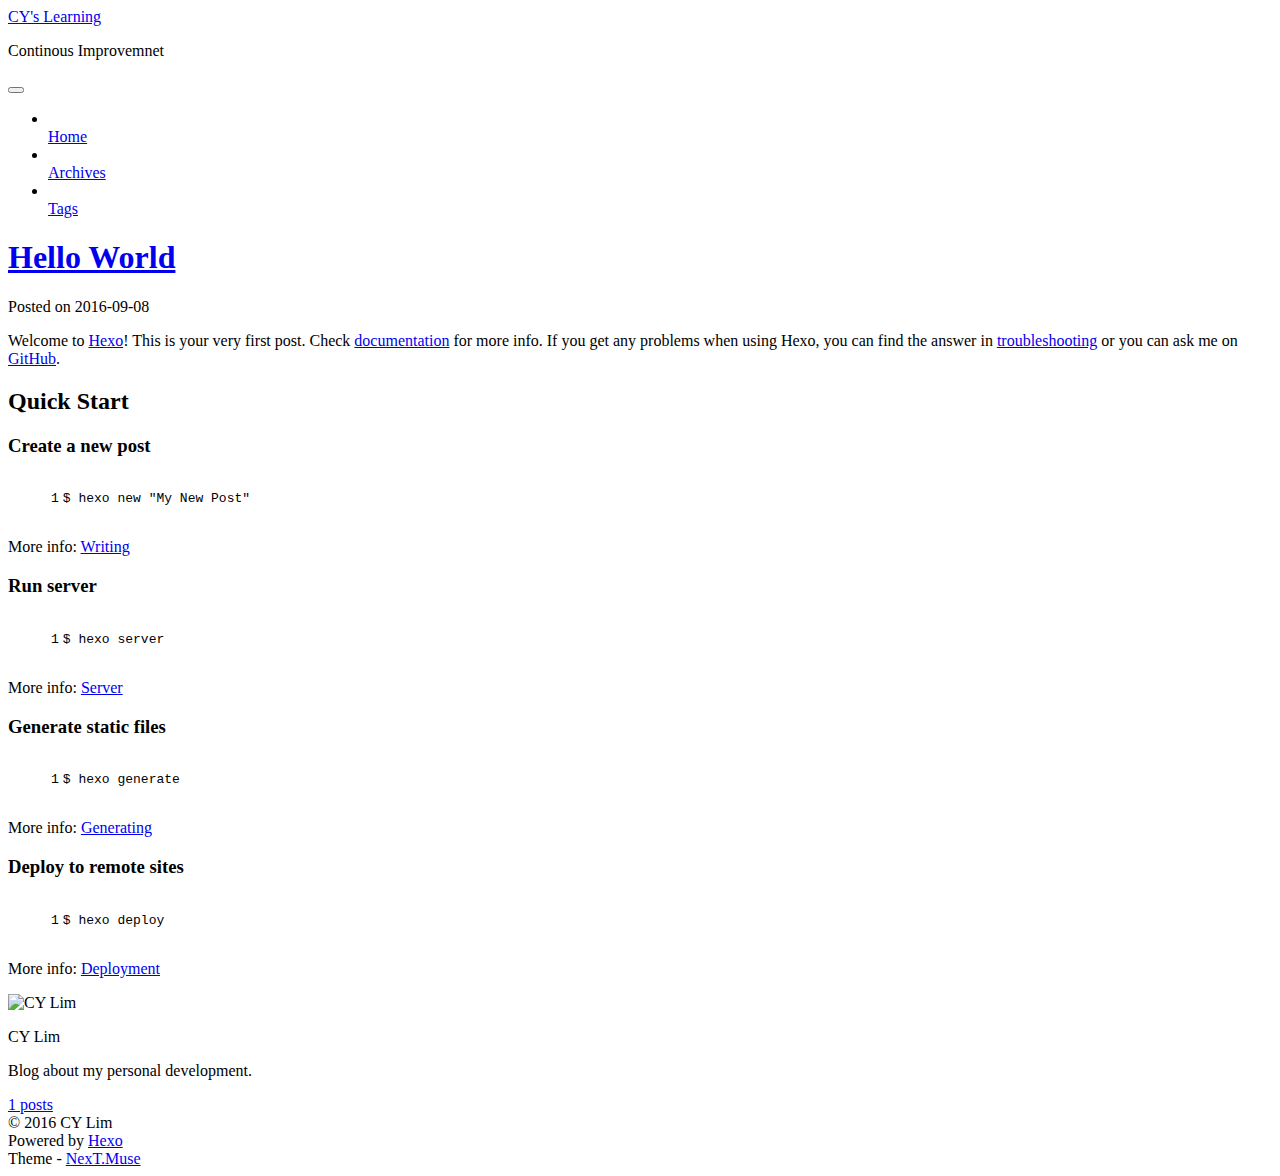
==== commit e0ec2f3d: "Site updated: 2016-09-16 13:21:48" ====
--- a/index.html
+++ b/index.html
@@ -118,7 +118,7 @@
   <title> CY's Learning </title>
 </head>
 
-<body itemscope itemtype="http://schema.org/WebPage" lang="">
+<body itemscope itemtype="http://schema.org/WebPage" lang="en">
 
   
 
@@ -175,7 +175,7 @@
             
               <i class="menu-item-icon fa fa-fw fa-home"></i> <br />
             
-            Startseite
+            Home
           </a>
         </li>
       
@@ -185,7 +185,7 @@
             
               <i class="menu-item-icon fa fa-fw fa-archive"></i> <br />
             
-            Archiv
+            Archives
           </a>
         </li>
       
@@ -251,7 +251,7 @@
             <span class="post-meta-item-icon">
               <i class="fa fa-calendar-o"></i>
             </span>
-            <span class="post-meta-item-text">Veröffentlicht am</span>
+            <span class="post-meta-item-text">Posted on</span>
             <time itemprop="dateCreated" datetime="2016-09-08T16:19:41+10:00" content="2016-09-08">
               2016-09-08
             </time>
@@ -361,7 +361,7 @@
           <div class="site-state-item site-state-posts">
             <a href="/blog/archives">
               <span class="site-state-item-count">1</span>
-              <span class="site-state-item-name">Artikel</span>
+              <span class="site-state-item-name">posts</span>
             </a>
           </div>
 
@@ -408,7 +408,7 @@
 </div>
 
 <div class="powered-by">
-  Erstellt mit  <a class="theme-link" href="https://hexo.io">Hexo</a>
+  Powered by <a class="theme-link" href="https://hexo.io">Hexo</a>
 </div>
 
 <div class="theme-info">
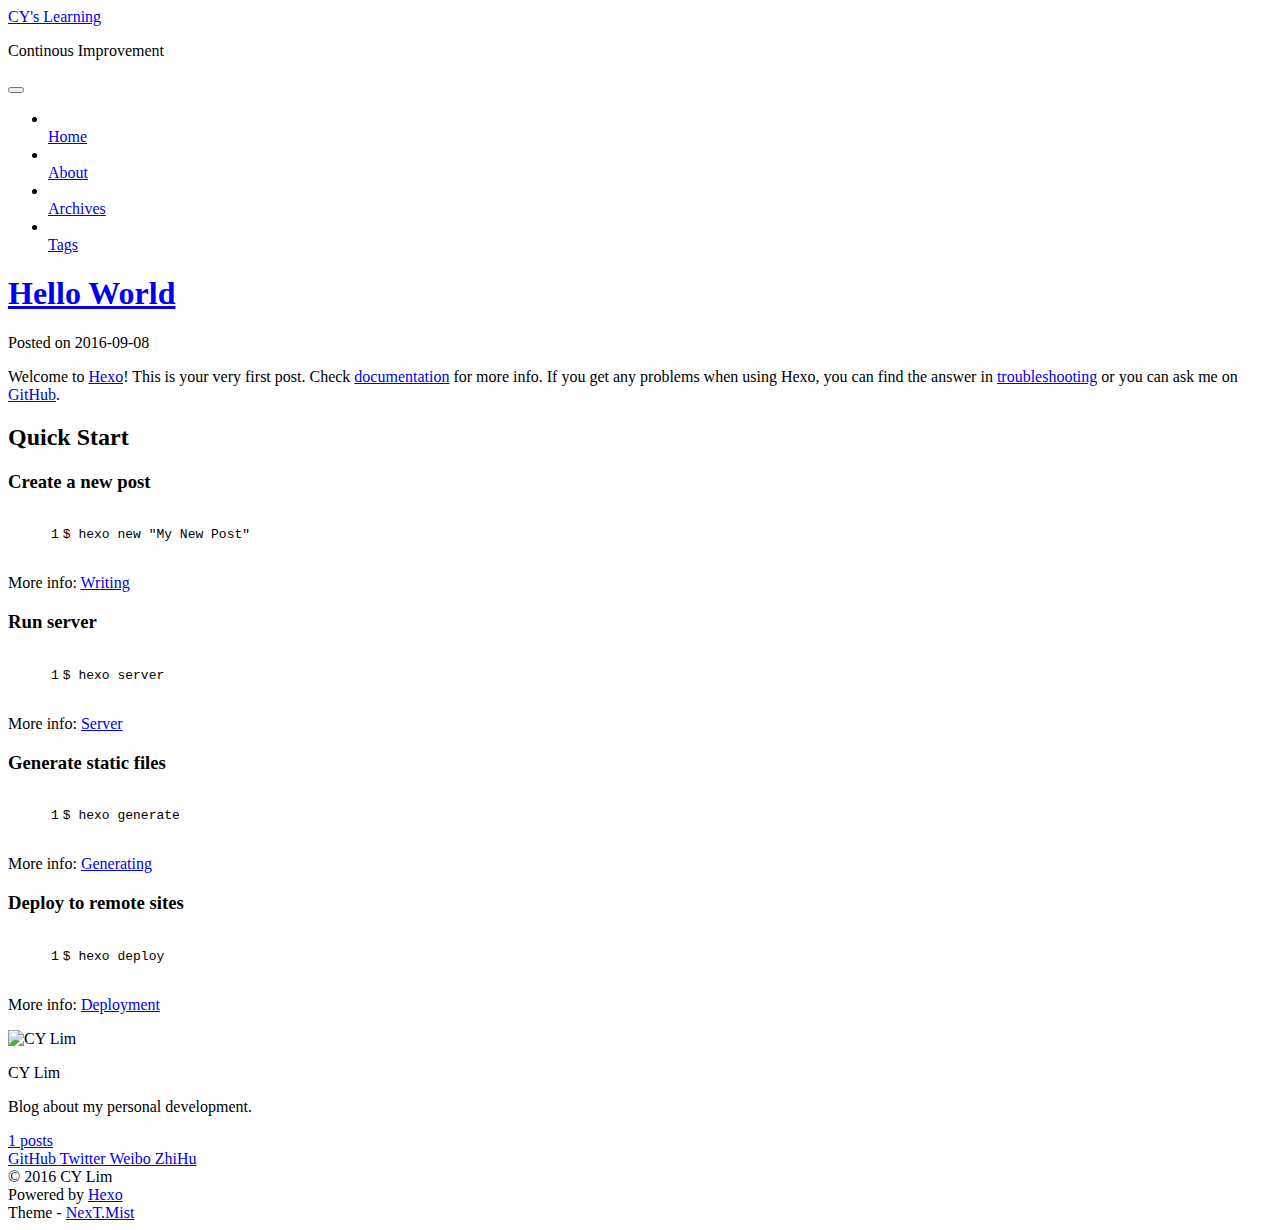
==== commit 4da01e71: "Site updated: 2016-09-16 13:37:24" ====
--- a/index.html
+++ b/index.html
@@ -5,7 +5,7 @@
   
 
 
-<html class="theme-next muse use-motion">
+<html class="theme-next mist use-motion">
 <head>
   <meta charset="UTF-8"/>
 <meta http-equiv="X-UA-Compatible" content="IE=edge,chrome=1" />
@@ -68,7 +68,7 @@
 <link href="/blog/css/main.css?v=5.0.1" rel="stylesheet" type="text/css" />
 
 
-  <meta name="keywords" content="Hexo, NexT" />
+  <meta name="keywords" content="Hexo, NexT, CY, Blog, Learning" />
 
 
 
@@ -99,8 +99,8 @@
 <script type="text/javascript" id="hexo.configuration">
   var NexT = window.NexT || {};
   var CONFIG = {
-    scheme: 'Muse',
-    sidebar: {"position":"left","display":"post"},
+    scheme: 'Mist',
+    sidebar: {"position":"left","display":"always"},
     fancybox: true,
     motion: true,
     duoshuo: {
@@ -118,7 +118,7 @@
   <title> CY's Learning </title>
 </head>
 
-<body itemscope itemtype="http://schema.org/WebPage" lang="en">
+<body itemscope itemtype="http://schema.org/WebPage" lang="zh_Hans">
 
   
 
@@ -152,7 +152,7 @@
       <span class="logo-line-after"><i></i></span>
     </a>
   </div>
-  <p class="site-subtitle">Continous Improvemnet</p>
+  <p class="site-subtitle">Continous Improvement</p>
 </div>
 
 <div class="site-nav-toggle">
@@ -176,6 +176,16 @@
               <i class="menu-item-icon fa fa-fw fa-home"></i> <br />
             
             Home
+          </a>
+        </li>
+      
+        
+        <li class="menu-item menu-item-about">
+          <a href="/blog/about" rel="section">
+            
+              <i class="menu-item-icon fa fa-fw fa-user"></i> <br />
+            
+            About
           </a>
         </li>
       
@@ -375,6 +385,44 @@
 
         <div class="links-of-author motion-element">
           
+            
+              <span class="links-of-author-item">
+                <a href="https://github.com/cylim" target="_blank" title="GitHub">
+                  
+                    <i class="fa fa-fw fa-github"></i>
+                  
+                  GitHub
+                </a>
+              </span>
+            
+              <span class="links-of-author-item">
+                <a href="https://twitter.com/cylim226" target="_blank" title="Twitter">
+                  
+                    <i class="fa fa-fw fa-twitter"></i>
+                  
+                  Twitter
+                </a>
+              </span>
+            
+              <span class="links-of-author-item">
+                <a href="http://weibo.com/cylim226" target="_blank" title="Weibo">
+                  
+                    <i class="fa fa-fw fa-weibo"></i>
+                  
+                  Weibo
+                </a>
+              </span>
+            
+              <span class="links-of-author-item">
+                <a href="https://www.zhihu.com/people/cylim" target="_blank" title="ZhiHu">
+                  
+                    <i class="fa fa-fw fa-globe"></i>
+                  
+                  ZhiHu
+                </a>
+              </span>
+            
+          
         </div>
 
         
@@ -414,7 +462,7 @@
 <div class="theme-info">
   Theme -
   <a class="theme-link" href="https://github.com/iissnan/hexo-theme-next">
-    NexT.Muse
+    NexT.Mist
   </a>
 </div>
 
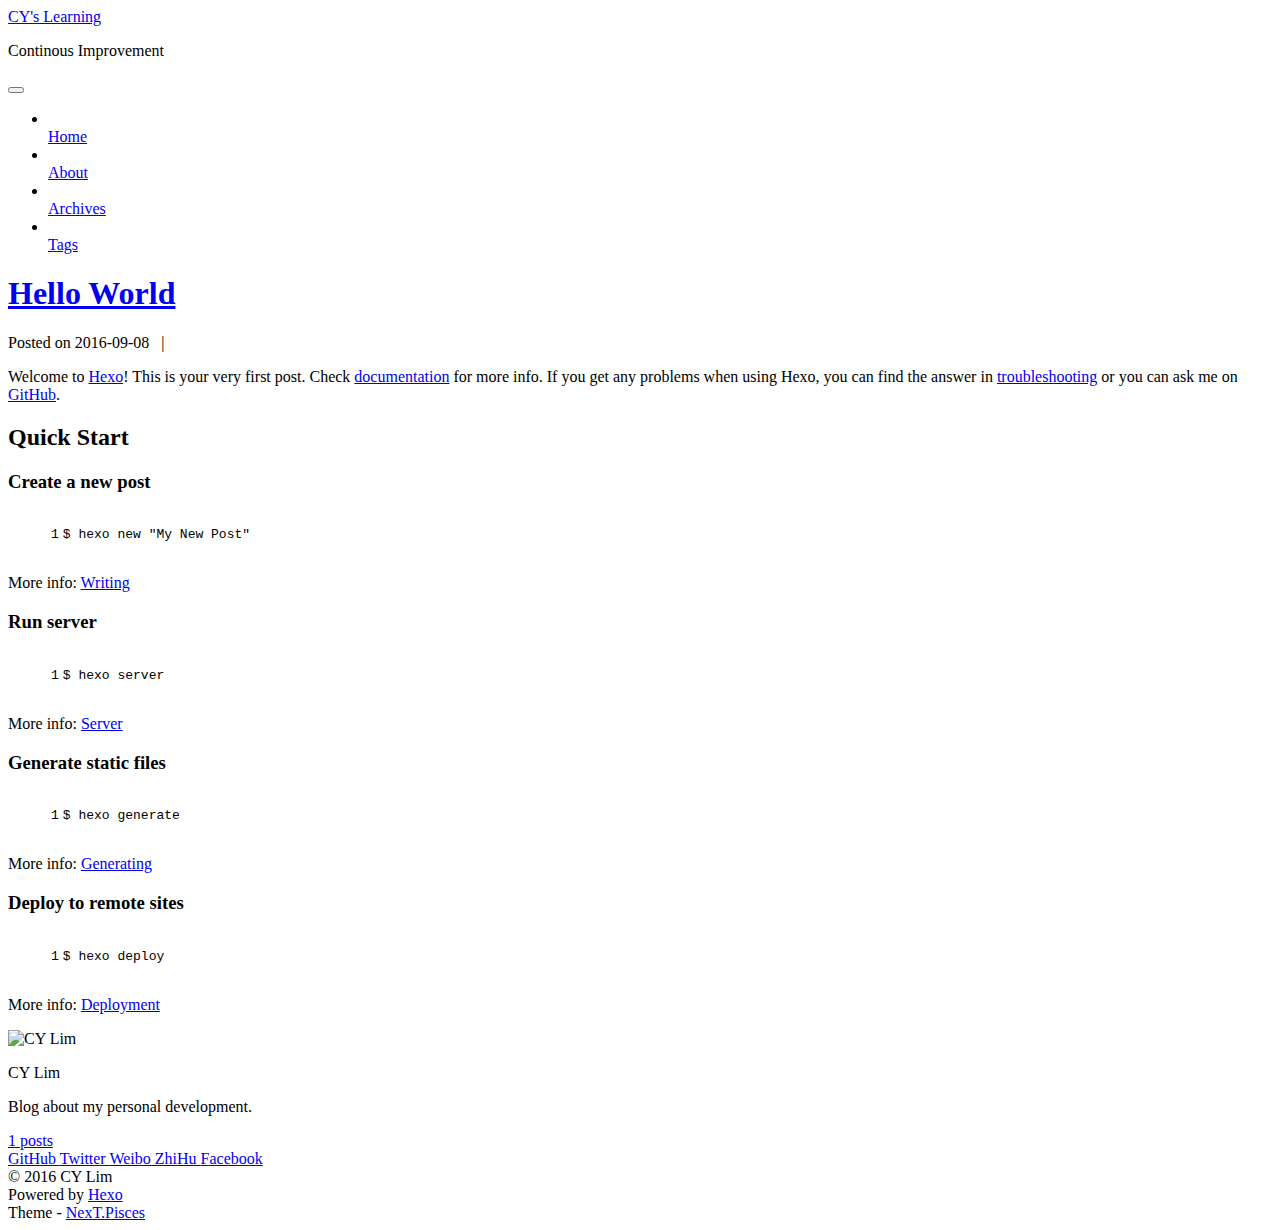
==== commit 151c8ed2: "Site updated: 2016-09-16 14:02:14" ====
--- a/index.html
+++ b/index.html
@@ -5,7 +5,7 @@
   
 
 
-<html class="theme-next mist use-motion">
+<html class="theme-next pisces use-motion">
 <head>
   <meta charset="UTF-8"/>
 <meta http-equiv="X-UA-Compatible" content="IE=edge,chrome=1" />
@@ -17,6 +17,8 @@
 <meta http-equiv="Cache-Control" content="no-siteapp" />
 
 
+
+  <meta name="google-site-verification" content="g0AUmLekn1OxXT6U5fujfPC0QVjFchWRqCopnu3jNN" />
 
 
 
@@ -99,7 +101,7 @@
 <script type="text/javascript" id="hexo.configuration">
   var NexT = window.NexT || {};
   var CONFIG = {
-    scheme: 'Mist',
+    scheme: 'Pisces',
     sidebar: {"position":"left","display":"always"},
     fancybox: true,
     motion: true,
@@ -270,6 +272,13 @@
           
 
           
+            
+              <span class="post-comments-count">
+                &nbsp; | &nbsp;
+                <a href="/blog/2016/09/08/hello-world/#comments" itemprop="discussionUrl">
+                  <span class="post-comments-count disqus-comment-count" data-disqus-identifier="2016/09/08/hello-world/" itemprop="commentsCount"></span>
+                </a>
+              </span>
             
           
 
@@ -422,6 +431,15 @@
                 </a>
               </span>
             
+              <span class="links-of-author-item">
+                <a href="https://fb.me/cylim226" target="_blank" title="Facebook">
+                  
+                    <i class="fa fa-fw fa-facebook-official"></i>
+                  
+                  Facebook
+                </a>
+              </span>
+            
           
         </div>
 
@@ -462,7 +480,7 @@
 <div class="theme-info">
   Theme -
   <a class="theme-link" href="https://github.com/iissnan/hexo-theme-next">
-    NexT.Mist
+    NexT.Pisces
   </a>
 </div>
 
@@ -528,6 +546,13 @@
   
   
 
+
+  <script type="text/javascript" src="/blog/js/src/affix.js?v=5.0.1"></script>
+
+  <script type="text/javascript" src="/blog/js/src/schemes/pisces.js?v=5.0.1"></script>
+
+
+
   
 
   
@@ -541,6 +566,25 @@
 
 
 
+  
+
+    <script type="text/javascript">
+      var disqus_shortname = 'cy-learning';
+      var disqus_identifier = 'index.html';
+      var disqus_title = "";
+      var disqus_url = '';
+
+      function run_disqus_script(disqus_script){
+        var dsq = document.createElement('script');
+        dsq.type = 'text/javascript';
+        dsq.async = true;
+        dsq.src = '//' + disqus_shortname + '.disqus.com/' + disqus_script;
+        (document.getElementsByTagName('head')[0] || document.getElementsByTagName('body')[0]).appendChild(dsq);
+      }
+
+      run_disqus_script('count.js');
+      
+    </script>
   
 
 
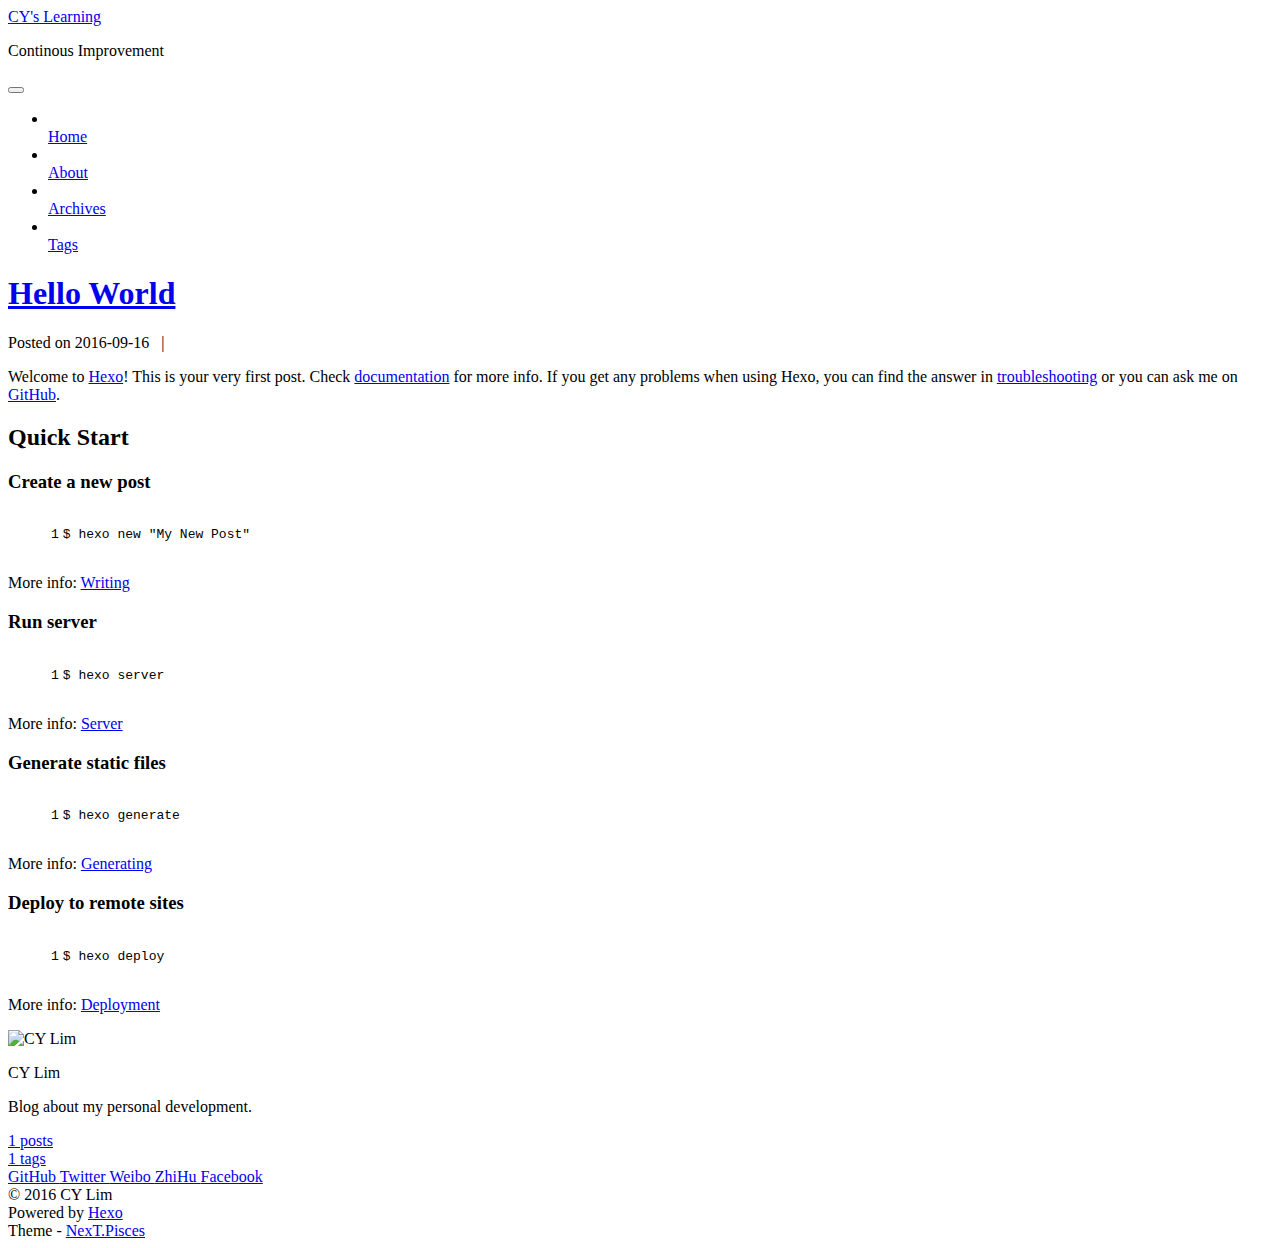
==== commit 58d51188: "Site updated: 2016-09-16 14:27:13" ====
--- a/index.html
+++ b/index.html
@@ -18,7 +18,7 @@
 
 
 
-  <meta name="google-site-verification" content="g0AUmLekn1OxXT6U5fujfPC0QVjFchWRqCopnu3jNN" />
+  <meta name="google-site-verification" content="g0AUmLekn1OxXT6U5fujfPC0QVjFchWRqCopnu3jNN8" />
 
 
 
@@ -102,7 +102,7 @@
   var NexT = window.NexT || {};
   var CONFIG = {
     scheme: 'Pisces',
-    sidebar: {"position":"left","display":"always"},
+    sidebar: {"position":"right","display":"always"},
     fancybox: true,
     motion: true,
     duoshuo: {
@@ -120,25 +120,25 @@
   <title> CY's Learning </title>
 </head>
 
-<body itemscope itemtype="http://schema.org/WebPage" lang="zh_Hans">
-
-  
-
-
-
-
-
-
-
-
-
-
-  
-  
-    
-  
-
-  <div class="container one-collumn sidebar-position-left 
+<body itemscope itemtype="http://schema.org/WebPage" lang="en">
+
+  
+
+
+
+
+
+
+
+
+
+
+  
+  
+    
+  
+
+  <div class="container one-collumn sidebar-position-right 
    page-home 
  ">
     <div class="headband"></div>
@@ -250,7 +250,7 @@
             
               
                 
-                <a class="post-title-link" href="/blog/2016/09/08/hello-world/" itemprop="url">
+                <a class="post-title-link" href="/blog/2016/09/16/hello-world/" itemprop="url">
                   Hello World
                 </a>
               
@@ -264,8 +264,8 @@
               <i class="fa fa-calendar-o"></i>
             </span>
             <span class="post-meta-item-text">Posted on</span>
-            <time itemprop="dateCreated" datetime="2016-09-08T16:19:41+10:00" content="2016-09-08">
-              2016-09-08
+            <time itemprop="dateCreated" datetime="2016-09-16T14:26:54+10:00" content="2016-09-16">
+              2016-09-16
             </time>
           </span>
 
@@ -275,8 +275,8 @@
             
               <span class="post-comments-count">
                 &nbsp; | &nbsp;
-                <a href="/blog/2016/09/08/hello-world/#comments" itemprop="discussionUrl">
-                  <span class="post-comments-count disqus-comment-count" data-disqus-identifier="2016/09/08/hello-world/" itemprop="commentsCount"></span>
+                <a href="/blog/2016/09/16/hello-world/#comments" itemprop="discussionUrl">
+                  <span class="post-comments-count disqus-comment-count" data-disqus-identifier="2016/09/16/hello-world/" itemprop="commentsCount"></span>
                 </a>
               </span>
             
@@ -387,6 +387,13 @@
           
 
           
+            <div class="site-state-item site-state-tags">
+              <a href="/blog/tags">
+                <span class="site-state-item-count">1</span>
+                <span class="site-state-item-name">tags</span>
+              </a>
+            </div>
+          
 
         </nav>
 
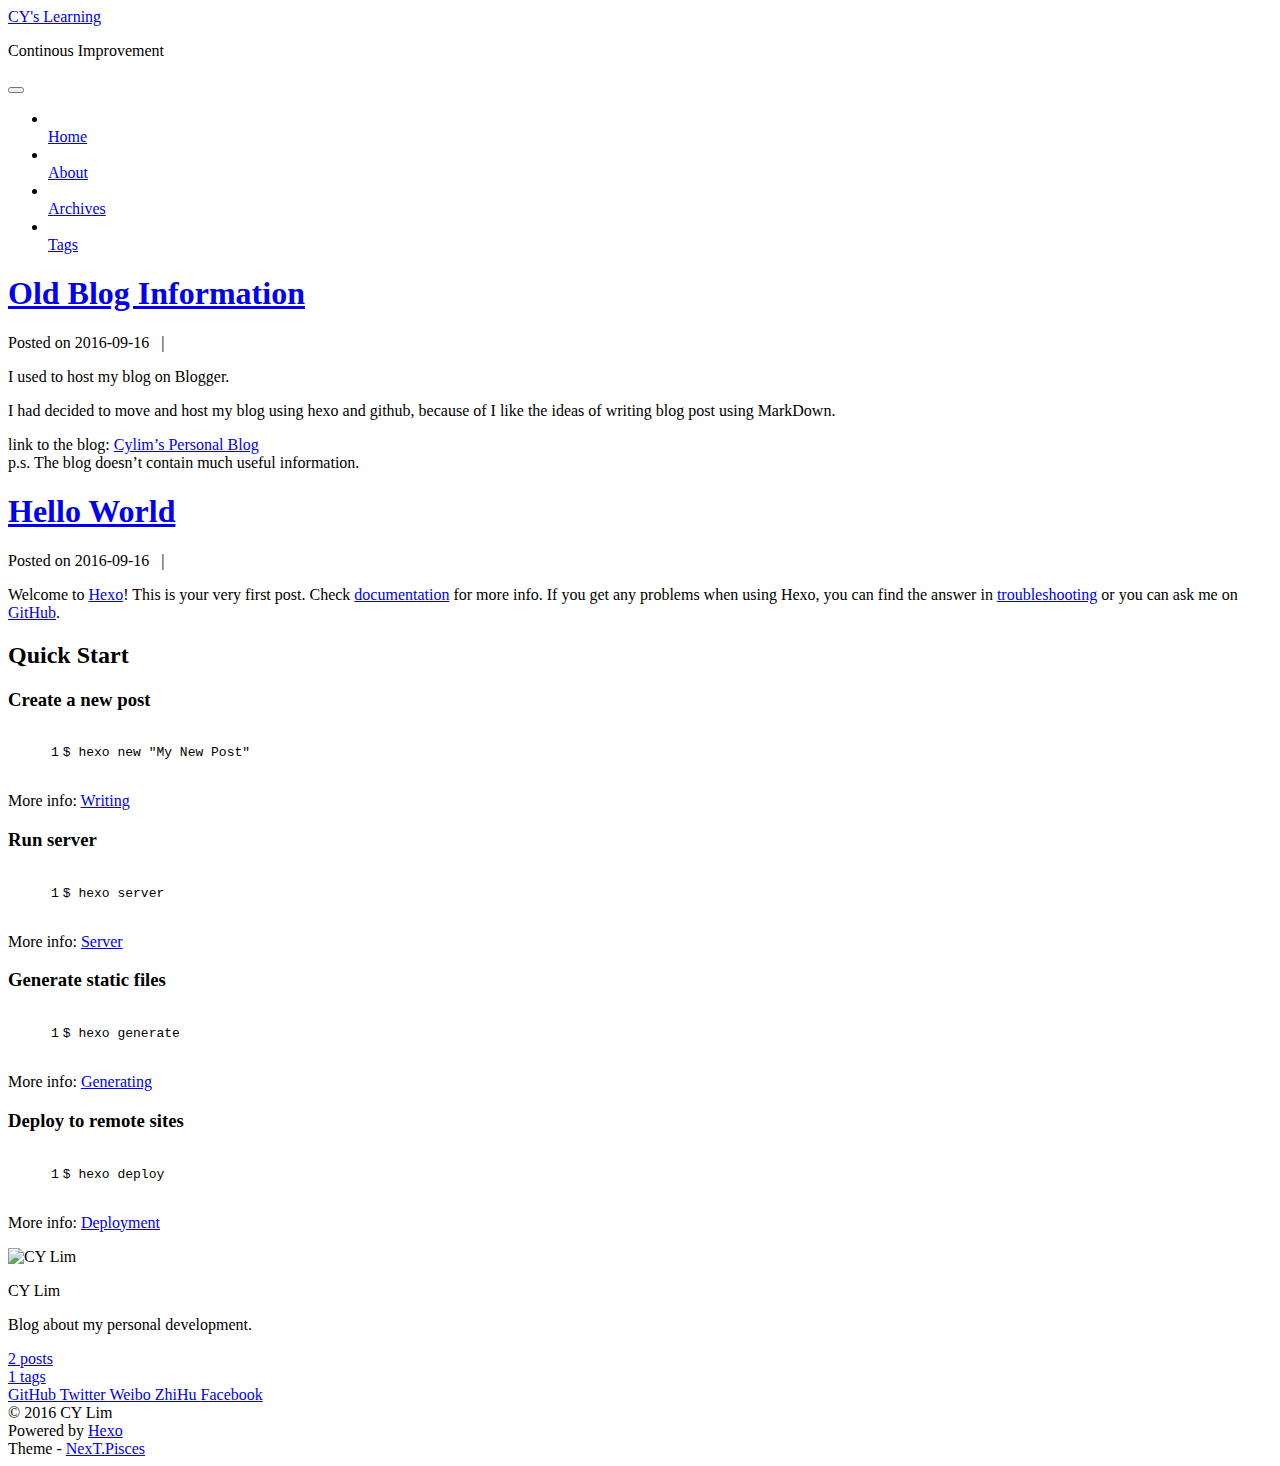
==== commit aed712ff: "Site updated: 2016-09-16 14:51:44" ====
--- a/index.html
+++ b/index.html
@@ -250,7 +250,110 @@
             
               
                 
-                <a class="post-title-link" href="/blog/2016/09/16/hello-world/" itemprop="url">
+                <a class="post-title-link" href="/blog/posts/2016/09/16/Old-Blog-Information/" itemprop="url">
+                  Old Blog Information
+                </a>
+              
+            
+          </h1>
+        
+
+        <div class="post-meta">
+          <span class="post-time">
+            <span class="post-meta-item-icon">
+              <i class="fa fa-calendar-o"></i>
+            </span>
+            <span class="post-meta-item-text">Posted on</span>
+            <time itemprop="dateCreated" datetime="2016-09-16T14:45:13+10:00" content="2016-09-16">
+              2016-09-16
+            </time>
+          </span>
+
+          
+
+          
+            
+              <span class="post-comments-count">
+                &nbsp; | &nbsp;
+                <a href="/blog/posts/2016/09/16/Old-Blog-Information/#comments" itemprop="discussionUrl">
+                  <span class="post-comments-count disqus-comment-count" data-disqus-identifier="posts/2016/09/16/Old-Blog-Information/" itemprop="commentsCount"></span>
+                </a>
+              </span>
+            
+          
+
+          
+
+          
+          
+
+          
+        </div>
+      </header>
+    
+
+
+    <div class="post-body" itemprop="articleBody">
+
+      
+      
+
+      
+        
+          
+            <p>I used to host my blog on Blogger.</p>
+<p>I had decided to move and host my blog using hexo and github, because of I like the ideas of writing blog post using MarkDown.</p>
+<p>link to the blog: <a href="cylim226.blogspot.com">Cylim’s Personal Blog</a><br>p.s. The blog doesn’t contain much useful information.</p>
+
+          
+        
+      
+    </div>
+
+    <div>
+      
+    </div>
+
+    <div>
+      
+    </div>
+
+    <footer class="post-footer">
+      
+
+      
+
+      
+      
+        <div class="post-eof"></div>
+      
+    </footer>
+  </article>
+
+
+    
+      
+
+  
+  
+
+  
+  
+  
+
+  <article class="post post-type-normal " itemscope itemtype="http://schema.org/Article">
+
+    
+      <header class="post-header">
+
+        
+        
+          <h1 class="post-title" itemprop="name headline">
+            
+            
+              
+                
+                <a class="post-title-link" href="/blog/posts/2016/09/16/hello-world/" itemprop="url">
                   Hello World
                 </a>
               
@@ -275,8 +378,8 @@
             
               <span class="post-comments-count">
                 &nbsp; | &nbsp;
-                <a href="/blog/2016/09/16/hello-world/#comments" itemprop="discussionUrl">
-                  <span class="post-comments-count disqus-comment-count" data-disqus-identifier="2016/09/16/hello-world/" itemprop="commentsCount"></span>
+                <a href="/blog/posts/2016/09/16/hello-world/#comments" itemprop="discussionUrl">
+                  <span class="post-comments-count disqus-comment-count" data-disqus-identifier="posts/2016/09/16/hello-world/" itemprop="commentsCount"></span>
                 </a>
               </span>
             
@@ -379,7 +482,7 @@
         <nav class="site-state motion-element">
           <div class="site-state-item site-state-posts">
             <a href="/blog/archives">
-              <span class="site-state-item-count">1</span>
+              <span class="site-state-item-count">2</span>
               <span class="site-state-item-name">posts</span>
             </a>
           </div>
